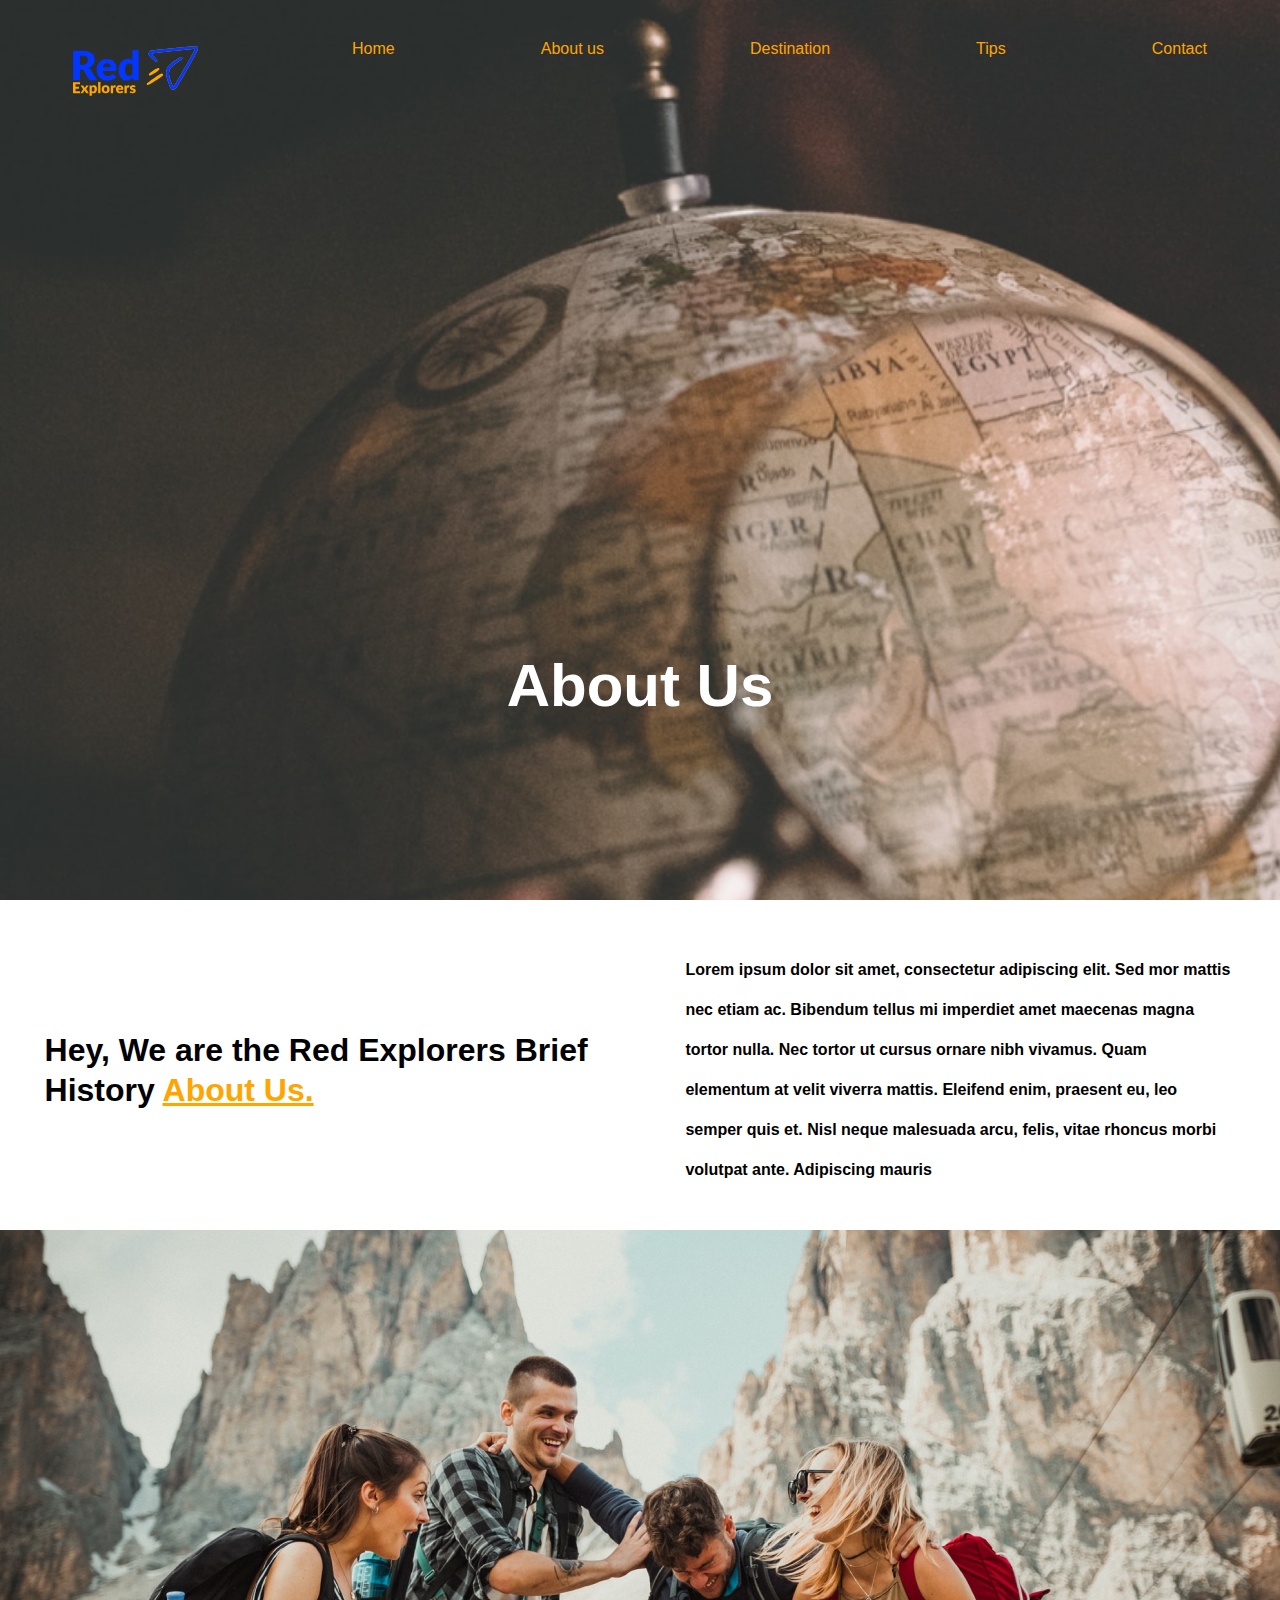
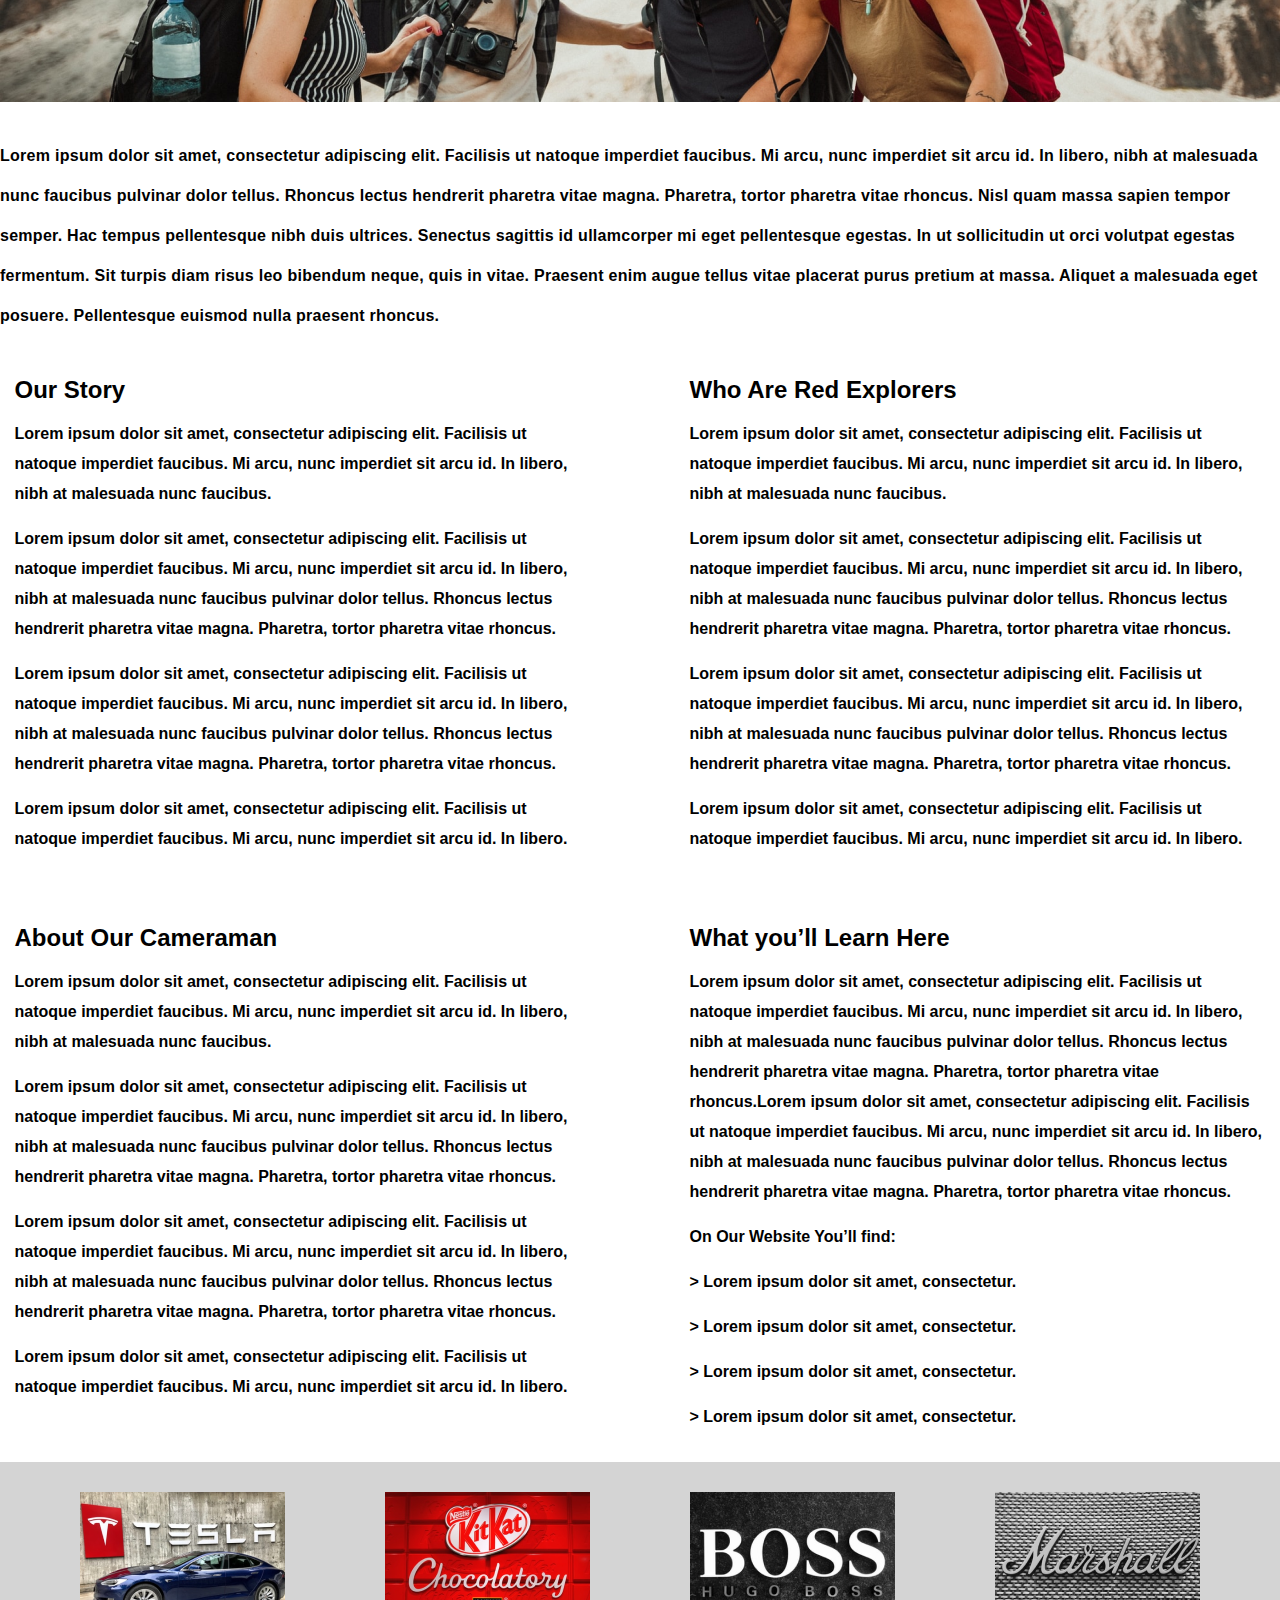
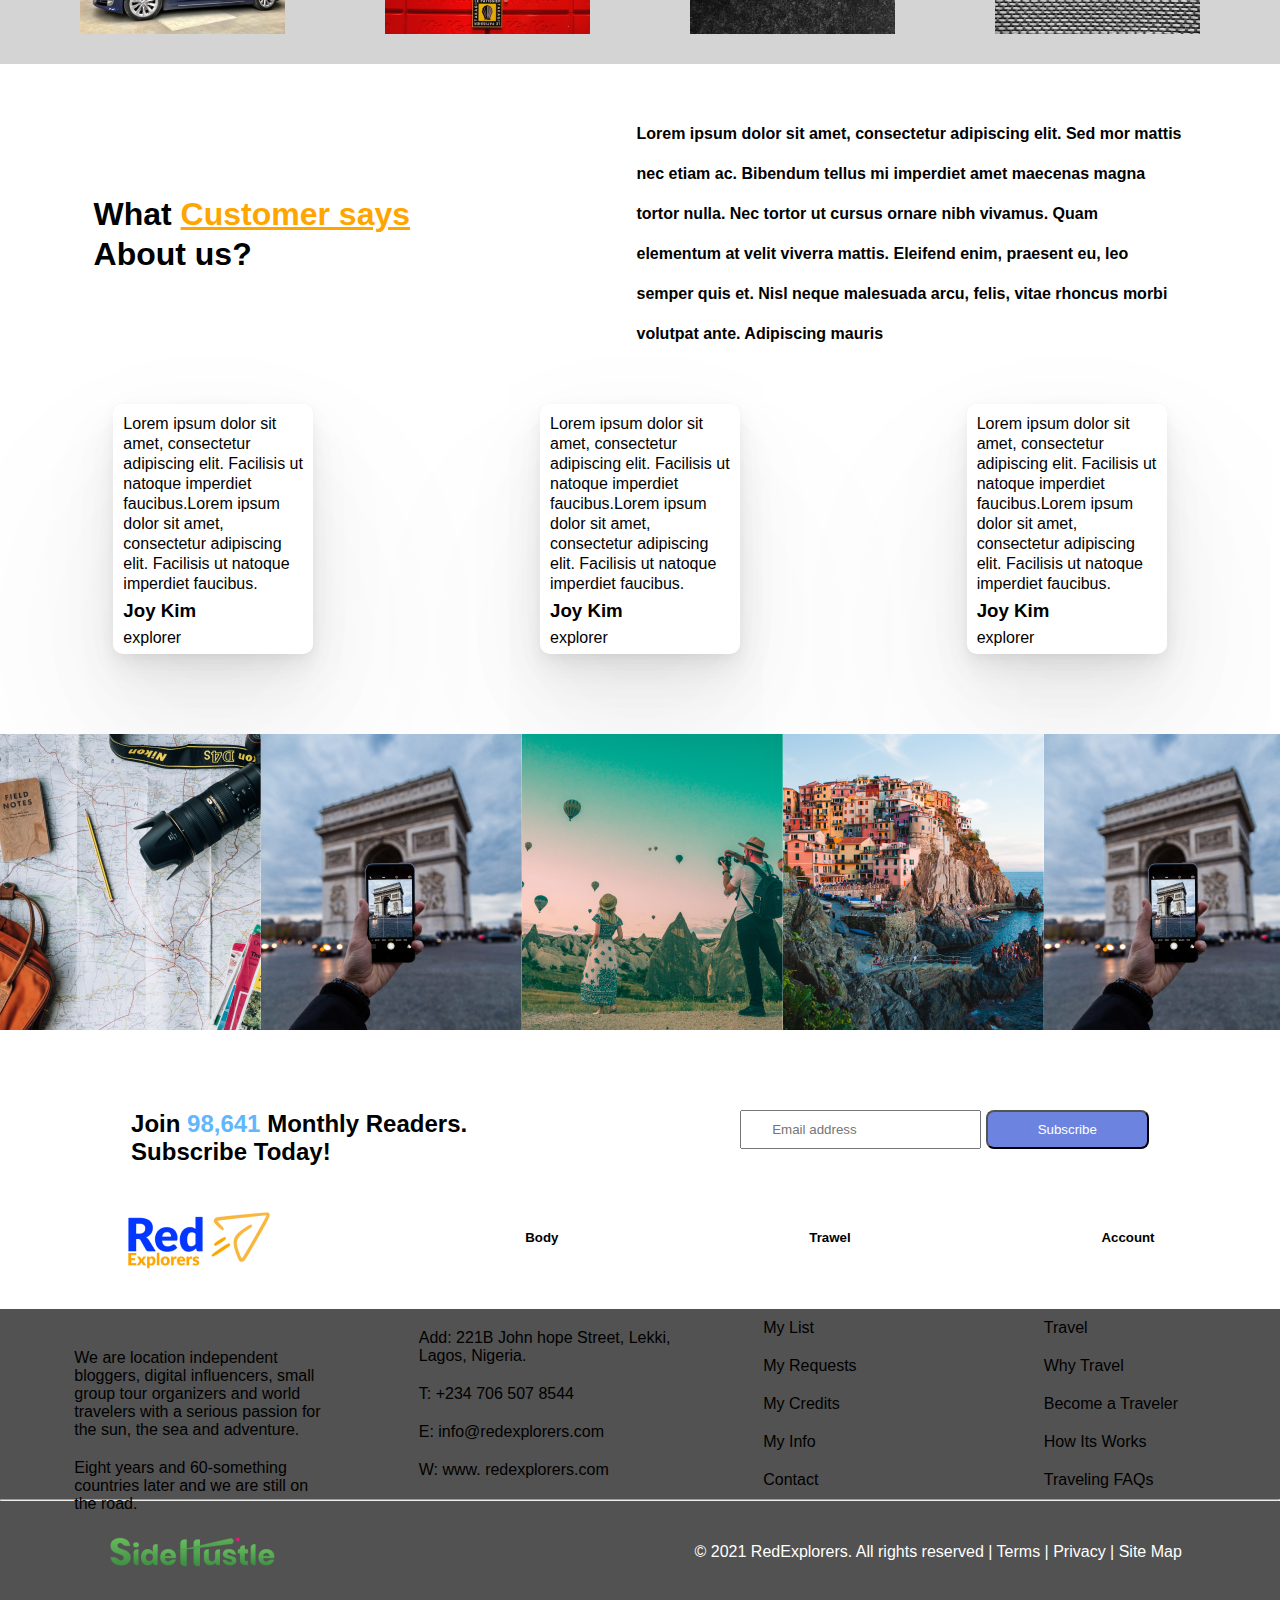
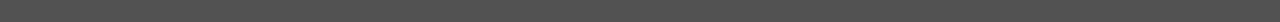
==== aboutus.html @ eb253404 "aboutus created" ====
<!DOCTYPE html>
<html lang="en">

<head>
    <meta charset="UTF-8">
    <meta name="viewport" content="width=device-width, initial-scale=1.0">
    <title>About us</title>
    <link rel="stylesheet" href="assets/Css/style.css">
    <link rel="stylesheet" href="assets/Css/aboutus.css">

    <link rel="stylesheet" href="https://cdnjs.cloudflare.com/ajax/libs/font-awesome/6.4.2/css/all.min.css"
        integrity="sha512-z3gLpd7yknf1YoNbCzqRKc4qyor8gaKU1qmn+CShxbuBusANI9QpRohGBreCFkKxLhei6S9CQXFEbbKuqLg0DA=="
        crossorigin="anonymous" referrerpolicy="no-referrer" />

</head>

<body>


    <div class="welcomepage">
        <div class="navigationbar">
            <img src="./assets/images/Logo (2).svg" alt="logo">
            <a href="./index.html">Home</a>
            <a href="#">About us</a>
            <a href="#">Destination</a>
            <a href="#">Tips</a>
            <a href="#">Contact</a>
        </div>
        <div class="section1">
            <h2>About Us </h2>
        </div>
    </div>
    <div class="containertext">
        <div class="abouttext">
            <h1>Hey, We are the Red Explorers
                Brief History <a style="color: orange;" href="./aboutus.html">About Us.</a> </h1>
            <p>Lorem ipsum dolor sit amet, consectetur adipiscing elit. Sed mor mattis nec etiam ac. Bibendum tellus mi
                imperdiet amet maecenas magna tortor nulla. Nec tortor ut cursus ornare nibh vivamus. Quam elementum at
                velit viverra mattis.

                Eleifend enim, praesent eu, leo semper quis et. Nisl neque malesuada arcu, felis, vitae rhoncus morbi
                volutpat ante. Adipiscing mauris </p>
        </div>
        <div class="imagevisitors">
            <img src="./assets/images/image 1.png" alt="visitors">
        </div>
        <div class="abouttravel">
            <p>Lorem ipsum dolor sit amet, consectetur adipiscing elit. Facilisis ut natoque imperdiet faucibus. Mi
                arcu, nunc imperdiet sit arcu id. In libero, nibh at malesuada nunc faucibus pulvinar dolor tellus.
                Rhoncus lectus hendrerit pharetra vitae magna. Pharetra, tortor pharetra vitae rhoncus. Nisl quam massa
                sapien tempor semper. Hac tempus pellentesque nibh duis ultrices. Senectus sagittis id ullamcorper mi
                eget pellentesque egestas. In ut sollicitudin ut orci volutpat egestas fermentum. Sit turpis diam risus
                leo bibendum neque, quis in vitae.
                Praesent enim augue tellus vitae placerat purus pretium at massa. Aliquet a malesuada eget posuere.
                Pellentesque euismod nulla praesent rhoncus.</p>
        </div>

        <div class="texts">
            <div class="text1">
                <h2>Our Story</h2>
                <p>Lorem ipsum dolor sit amet, consectetur adipiscing elit. Facilisis ut natoque imperdiet faucibus. Mi
                    arcu, nunc imperdiet sit arcu id. In libero, nibh at malesuada nunc faucibus. </p>
                <p>Lorem ipsum dolor sit amet, consectetur adipiscing elit. Facilisis ut natoque imperdiet faucibus. Mi
                    arcu, nunc imperdiet sit arcu id. In libero, nibh at malesuada nunc faucibus pulvinar dolor tellus.
                    Rhoncus lectus hendrerit pharetra vitae magna. Pharetra, tortor pharetra vitae rhoncus.</p>
                <p>Lorem ipsum dolor sit amet, consectetur adipiscing elit. Facilisis ut natoque imperdiet faucibus. Mi
                    arcu, nunc imperdiet sit arcu id. In libero, nibh at malesuada nunc faucibus pulvinar dolor tellus.
                    Rhoncus lectus hendrerit pharetra vitae magna. Pharetra, tortor pharetra vitae rhoncus.</p>
                <p>Lorem ipsum dolor sit amet, consectetur adipiscing elit. Facilisis ut natoque imperdiet faucibus. Mi
                    arcu, nunc imperdiet sit arcu id. In libero.</p>
            </div>
            <div class="text2">
                <h2>Who Are Red Explorers</h2>
                <p>Lorem ipsum dolor sit amet, consectetur adipiscing elit. Facilisis ut natoque imperdiet faucibus. Mi
                    arcu, nunc imperdiet sit arcu id. In libero, nibh at malesuada nunc faucibus. </p>
                <p>Lorem ipsum dolor sit amet, consectetur adipiscing elit. Facilisis ut natoque imperdiet faucibus. Mi
                    arcu, nunc imperdiet sit arcu id. In libero, nibh at malesuada nunc faucibus pulvinar dolor tellus.
                    Rhoncus lectus hendrerit pharetra vitae magna. Pharetra, tortor pharetra vitae rhoncus.</p>
                <p>Lorem ipsum dolor sit amet, consectetur adipiscing elit. Facilisis ut natoque imperdiet faucibus. Mi
                    arcu, nunc imperdiet sit arcu id. In libero, nibh at malesuada nunc faucibus pulvinar dolor tellus.
                    Rhoncus lectus hendrerit pharetra vitae magna. Pharetra, tortor pharetra vitae rhoncus.</p>
                <p>Lorem ipsum dolor sit amet, consectetur adipiscing elit. Facilisis ut natoque imperdiet faucibus. Mi
                    arcu, nunc imperdiet sit arcu id. In libero.</p>

            </div>
            <div class="text3">
                <h2>About Our Cameraman</h2>
                <p>Lorem ipsum dolor sit amet, consectetur adipiscing elit. Facilisis ut natoque imperdiet faucibus. Mi
                    arcu, nunc imperdiet sit arcu id. In libero, nibh at malesuada nunc faucibus. </p>
                <p>Lorem ipsum dolor sit amet, consectetur adipiscing elit. Facilisis ut natoque imperdiet faucibus. Mi
                    arcu, nunc imperdiet sit arcu id. In libero, nibh at malesuada nunc faucibus pulvinar dolor tellus.
                    Rhoncus lectus hendrerit pharetra vitae magna. Pharetra, tortor pharetra vitae rhoncus.</p>
                <p>Lorem ipsum dolor sit amet, consectetur adipiscing elit. Facilisis ut natoque imperdiet faucibus. Mi
                    arcu, nunc imperdiet sit arcu id. In libero, nibh at malesuada nunc faucibus pulvinar dolor tellus.
                    Rhoncus lectus hendrerit pharetra vitae magna. Pharetra, tortor pharetra vitae rhoncus.</p>
                <p>Lorem ipsum dolor sit amet, consectetur adipiscing elit. Facilisis ut natoque imperdiet faucibus. Mi
                    arcu, nunc imperdiet sit arcu id. In libero.</p>


            </div>
            <div class="text4">
                <h2>
                    What you’ll Learn Here
                </h2>

                <p>Lorem ipsum dolor sit amet, consectetur adipiscing elit. Facilisis ut natoque imperdiet faucibus. Mi
                    arcu, nunc imperdiet sit arcu id. In libero, nibh at malesuada nunc faucibus pulvinar dolor tellus.
                    Rhoncus lectus hendrerit pharetra vitae magna. Pharetra, tortor pharetra vitae rhoncus.Lorem ipsum
                    dolor sit amet, consectetur adipiscing elit. Facilisis ut natoque imperdiet faucibus. Mi arcu, nunc
                    imperdiet sit arcu id. In libero, nibh at malesuada nunc faucibus pulvinar dolor tellus. Rhoncus
                    lectus hendrerit pharetra vitae magna. Pharetra, tortor pharetra vitae rhoncus.</p>
                <p>On Our Website You’ll find:</p>
                <span>> Lorem ipsum dolor sit amet, consectetur.</span>
                <span>> Lorem ipsum dolor sit amet, consectetur.</span>
                <span>> Lorem ipsum dolor sit amet, consectetur.</span>
                <span>> Lorem ipsum dolor sit amet, consectetur.</span>

            </div>

        </div>

        <div class="imagesofaboutpage">
            <img src="./assets/images/Rectangle 364.png" alt="">
            <img src="./assets/images/Rectangle 365.png" alt="">
            <img src="./assets/images/Rectangle 366.png" alt="">
            <img src="./assets/images/Rectangle 367.png" alt="">
        </div>
        <div class="abouttext">
            <h1 style="width: 20ch;">What <a style="color: orange;" href="#">Customer says </a>
                About us? </h1>
            <p>Lorem ipsum dolor sit amet, consectetur adipiscing elit. Sed mor mattis nec etiam ac. Bibendum tellus mi
                imperdiet amet maecenas magna tortor nulla. Nec tortor ut cursus ornare nibh vivamus. Quam elementum at
                velit viverra mattis.

                Eleifend enim, praesent eu, leo semper quis et. Nisl neque malesuada arcu, felis, vitae rhoncus morbi
                volutpat ante. Adipiscing mauris </p>
        </div>
        <div class="textcards">
            <div class="textcard1">
                <p>Lorem ipsum dolor sit amet, consectetur adipiscing elit. Facilisis ut natoque imperdiet
                    faucibus.Lorem ipsum dolor sit amet, consectetur adipiscing elit. Facilisis ut natoque imperdiet
                    faucibus.</p>
                <h3>Joy Kim </h3>
                <span>explorer</span>
            </div>
            <div class="textcard1">
                <p>Lorem ipsum dolor sit amet, consectetur adipiscing elit. Facilisis ut natoque imperdiet
                    faucibus.Lorem ipsum dolor sit amet, consectetur adipiscing elit. Facilisis ut natoque imperdiet
                    faucibus.</p>
                <h3>Joy Kim </h3>
                <span>explorer</span>
            </div>
            <div class="textcard1">
                <p>Lorem ipsum dolor sit amet, consectetur adipiscing elit. Facilisis ut natoque imperdiet
                    faucibus.Lorem ipsum dolor sit amet, consectetur adipiscing elit. Facilisis ut natoque imperdiet
                    faucibus.</p>
                <h3>Joy Kim </h3>
                <span>explorer</span>
            </div>

        </div>
    </div>
    <div class="images">
        <img src="./assets/images/qyAka7W5uMY.png" alt="">
        <img src="./assets/images/O0zLR_lVt8I.png" alt="">
        <img src="./assets/images/miKmVyq3qhE.png" alt="">
        <img src="./assets/images/rknrvCrfS1k.png" alt="">
        <img src="./assets/images/O0zLR_lVt8I.png" alt="">
        <img src="./assets/images/qyAka7W5uMY.png" alt="">
    </div>
    <div class="footer1">
        <h2 style="width: 26ch;">
            Join <span>98,641 </span>Monthly Readers. Subscribe Today!
        </h2>
        <div class="emailsubscribe">
            <input type="text" placeholder="Email address" style="padding: 10px 30px; ">
            <button>Subscribe</button>
        </div>
    </div>
    <div class="footerhead">
        <img src="./assets/images/Group 12 1.png" alt="logo">
        <h5>Body</h5>
        <h5>Trawel</h5>
        <h5>Account</h5>
    </div>
    <div class="end">

        <div class="footerends">
            <div class="footerend1">
                <p>We are location independent bloggers, digital influencers, small group tour organizers and world
                    travelers
                    with a serious passion for the sun, the sea and adventure.
                </p>
                <p> Eight years and 60-something countries later and we are still on the road.</p>
            </div>
            <div class="footerend2">
                <p>Add: 221B John hope
                    Street, Lekki, Lagos,
                    Nigeria.</p>
                <a href="#">T: +234 706 507 8544</a>
                <a href="#">E: info@redexplorers.com</a>
                <a href="#">W: www. redexplorers.com</a>
            </div>
            <div class="footerend3">
                <a href="#"> My List</a>
                <a href="#"> My Requests</a>
                <a href="#">My Credits </a>
                <a href="#"> My Info</a>
                <a href="#">Contact </a>
            </div>
            <div class="footerend4">
                <a href="#">Travel</a>
                <a href="#">Why Travel</a>
                <a href="#">Become a Traveler</a>
                <a href="#">How Its Works</a>
                <a href="#">Traveling FAQs</a>
            </div>
        </div>
        <hr>

        <div class="footerbottom">
            <img src="./assets/images/image 2.png" alt="logo">
            <div class="socialmedias">
                <i class="fa-brands fa-facebook-f"></i>
                <i class="fa-brands fa-twitter"></i>
                <i class="fa-brands fa-google-plus-g"></i>
                <i class="fa-brands fa-linkedin"></i>
            </div>

            <p style="color: white;">© 2021 RedExplorers. All rights reserved | Terms | Privacy | Site Map</p>
        </div>

    </div>


</body>

</html>
---- assets/Css/style.css ----
* {
  margin: 0px;
  padding: 0px;
  box-sizing: border-box;
  font-family: sans-serif;
}

.welcomepage {
  display: flex;
  flex-direction: column;
  justify-content: space-between;

  height: 100vh;
  background-image: url("../images/Rectangle\ 1.png");
  background-repeat: no-repeat;
  background-size: cover;
  position: relative;

}

.navigationbar {
  display: flex;
  justify-content: space-around;
  margin-top: 40px;
}

.navigationbar a {
  text-decoration: none;
  color: #FFA500;
}

.section1 {
  display: flex;
  flex-direction: column;
  gap: 30px;
  justify-content: center;
  align-items: center;

}

.section1 a {
  color: white;
  background-color: #0336FF;
  padding: 15px;
  text-decoration: none;
  border-radius: 7px;
}

.section1 p,
.section1 h3,
.section1 h1 {
  color: white
}

.section1 h1 {
  width: 22ch;
  text-align: center;
  font-size: 64px;
}

.section1 span {
  color: #FFA500;
}

.section1 h3,
.section1 span,
.section1 p {
  font-size: 30px;
}

.location {
  position: absolute;
  bottom: 30px;
  right: 80px;
}

.card1 {
  width: 280px;
  height: 430px;

}

.card1 img {
  width: 200px;
  height: 160px;
}

.card1 a {
  color: white;
  background-color: #0336FF;
  padding: 15px;
  text-decoration: none;
  border-radius: 7px;
}

.card1 {
  display: flex;
  flex-direction: column;
  gap: 10px;
  align-items: center;
  margin-top: 10px;
}

.card2 {
  width: 280px;
  height: 430px;
}

.paragraphs {
  margin-top: 20px;
  display: flex;
  flex-direction: column;
  gap: 35px;
}

.numbers {
  margin-top: 20px;
  display: flex;
  flex-direction: column;
  gap: 35px;
}

.numbersandparagraphs {
  display: flex;
  justify-content: space-around;
}

.card3 {
  text-align: center;
  width: 280px;
  height: 60px;
  border: 1px solid;
  display: flex;
  align-items: center;
  justify-content: center;
}

.card4 p {
  margin-top: 30px;
  color: white;
}

.card4 h3 {
  font-weight: bold;
  color: white;
  width: 23ch;
}

.card4 {
  width: 280px;
  height: 250px;
  display: flex;
  flex-direction: column;
  gap: 40px;
  background-image: url("../images/image\ 6.png");
  background-size: cover;
}

.card5 {
  width: 280px;
  height: 60px;
  border: 1px solid;
  display: flex;
  align-items: center;
  justify-content: center;
}

.card4 i {
  background-color: white;
  padding: 6px;
}

/* .icon{
  display: flex;
  margin-left: 10px;
  gap: 30px;
} */
.icon {
  position: absolute;
  bottom: 10px;
  left: 10px;
}

.card4 {
  position: relative;
}

.findinglove {
  display: flex;
  flex-direction: column;
  gap: 10px;
}

.card6 {
  display: flex;
  justify-content: space-around;

}

.card6 img {
  height: 60px;
  margin-right: 5px;
}

.card7 a {
  color: white;
  text-decoration: none;
}

.card7 button {
  background-color: #0336FF;
  padding: 15px;
  border-radius: 7px;
}

.card7,
.card8,
.card9 {
  width: 280px;
  height: 300px;
  display: flex;
  flex-direction: column;
  gap: 28px;
  justify-content: center;
  align-items: center;
}

.card7 p {
  text-align: center;
  color: rgb (170, 171, 172);
}

.card8 p {
  color: #0336FF;
  font-weight: bold;
}

.first {
  display: flex;
  flex-direction: row;
  gap: 5px;
}

.card8 img {
  height: 60px;
  margin-right: 5px;
}


.facebook a,
.twitter a,
.youtube a,
.insta a {
  background-color: #0336FF;
  padding: 12px 24px;
  border-radius: 5px;
  display: flex;
  gap: 7px;
  text-decoration: none;
}

.facebook a,
.twitter a,
.youtube a,
.insta a {
  color: white;
}

.card9 .twitter a {
  background-color: #60B7FE;
}

.card9 p {
  width: 6ch;
  font-size: 10px;
}

.card9 .youtube a {
  background-color: #FE2C3C;
}

.card9 .insta a {
  background-color: #E14D93;
}

.card9 {
  background-color: bisque;
  height: 200px;
}

.socialmedia {
  display: flex;
  flex-wrap: wrap;
  justify-content: space-around;
  gap: 10px;
}

.leftside {
  display: flex;
  flex-direction: column;
  gap: 20px;
}

.card10 img {
  width: 100%;
  height: 70%;
  object-fit: cover;
  border-radius: 7px;
}

.loca,
.comment {
  display: flex;
  gap: 7px;
  padding-left: 20px;
}

.endcard10 {
  display: flex;
}

.card10 {
  display: flex;
  flex-direction: column;
  gap: 30px;
  margin-top: 20px;
}

.card10 p,
.card10 h4,
.card10 i {
  padding-left: 20px;
}

.card11 {
  width: 350px;
  display: flex;
  gap: 40px;
  flex-direction: column;

}

.card11 img {
  width: 350px;
  height: 260px;
  object-fit: cover;
}

.card11 p {
  font-size: 14px;
  margin-bottom: 40px;
  padding-left: 10px;
}

.cards11 {
  display: flex;
  gap: 20px;
}

.card12 {
  background-image: url("../images/image\ 18.png");
  object-fit: cover;
  background-repeat: no-repeat;
  object-fit: cover;
  width: 650px;
  height: 400px;
}

.card12 h1 {
  width: 32ch;
}

.card12 h1 span {
  color: #FFA500;
}

.rightside {
  display: flex;
  flex-direction: column;
  gap: 30px;
  width: 60%;
}

.section2 {
  display: flex;
  justify-content: space-around;
  background-color: rgb(207, 196, 196);
}

.card1,
.card2,
.card3,
.card4,
.card5,
.card6,
.card7,
.card8,
.card9,
.card10,
.card11,
.card12 {
  background-color: white;
  border-radius: 8px;
}

.images {
  margin-top: 30px;
  display: flex;
}

.footer1 {
  margin-top: 40px;
  display: flex;
  justify-content: space-around;
}

.footer1 button {
  color: white;
  background-color: #6c84e0;
  padding: 10px 50px;
  border-radius: 8px;
}

.footer1 span {
  color: #60B7FE;
}

.footer1 button:hover {
  background-color: blue;
}

.footerhead{
margin-top: 40px;
  display: flex;
  justify-content: space-around;
  align-items: center;
}
.footerhead h5{
  font-weight:900
}
.footerend1{
  display: flex;
  flex-direction: column;
  gap: 20px;
  height: 150px;
  width: 20%;
  margin-left: 30px;
  margin-top: 40px;
}
.footerend2{
  display: flex;
  flex-direction: column;
  gap: 20px;
  height: 150px;
  width: 20%;

}
.footerend3,.footerend4{
  display: flex;
  flex-direction: column;
  gap: 20px;
  height: 170px;
  width: 15%;
 
}
.footerend2 a,.footerend3 a,.footerend4 a{
  text-decoration: none;
  color: black;
}

.footerends{
  display: flex;
  justify-content: space-around;
  align-items: center;
  margin-top: 40px;
}
.end{
  background: rgba(0, 0, 0, 0.68);
}
.socialmedias{
  display: flex;
  gap: 5px;
}
.socialmedias i{
  color: white;
}

.footerbottom{
  display: flex;
  justify-content: space-around;
  margin-top: 30px;
  align-items: center;
  padding-bottom: 50px;
}
---- assets/Css/aboutus.css ----
.welcomepage{
    background-image: url("../images/Rectangle\ 388.png");
    background-size: cover;
}
.section1 h2{
    font-size: 60px;
    color: white;
    margin-bottom: 180px;
}
.abouttext{
    display: flex;
    line-height: 40px;
    justify-content: space-around;
    padding-top: 50px;
    align-items: center;
}
.abouttext p{
    width: 550px;
    font-weight: 700;
}
.abouttext h1{
    width: 31ch;
}
.containertext{
    max-width: 1300px;
    margin: 0 auto;
    width: 100%;
}
.abouttravel p{
font-weight: 700;
line-height: 40px; /* 222.222% */
letter-spacing: 0.27px;
}
.imagevisitors{
    margin-top: 40px;
}
.abouttravel{
    margin-top: 30px;
}
.texts p, .text4 span{
    font-weight: 550;
line-height: 30px; 
}
.text1,.text2,.text3,.text4 {
    width: 45%;
    display: flex;
    flex-direction: column;
    gap: 15px;
}

.texts{
    display: flex;justify-content: space-around;
    flex-wrap: wrap;
    gap: 70px;
    margin-top: 40px;
}
.imagesofaboutpage{
    display: flex;
    justify-content: space-around;
    background-color: #d4d4d4;
    padding: 30px;
    margin-top: 30px;
}
.textcard1{
    width: 200px;
    height: 250px;
    box-shadow: 0px 2.76726px 6.22633px 0px rgba(0, 0, 0, 0.02), 0px 6.6501px 14.96273px 0px rgba(0, 0, 0, 0.03), 0px 12.52155px 28.17349px 0px rgba(0, 0, 0, 0.04), 0px 22.33631px 50.25669px 0px rgba(0, 0, 0, 0.04), 0px 41.77761px 93.99962px 0px rgba(0, 0, 0, 0.05), 0px 100px 225px 0px rgba(0, 0, 0, 0.07);
padding: 10px;
line-height: 20px; 
display: flex;
flex-direction: column;
gap: 7px;
border-radius: 10px;
}
.textcards{
    display: flex;
    justify-content: space-around;
    margin: 50px 0px;
}
.images{
    margin: 80px 0px;
}
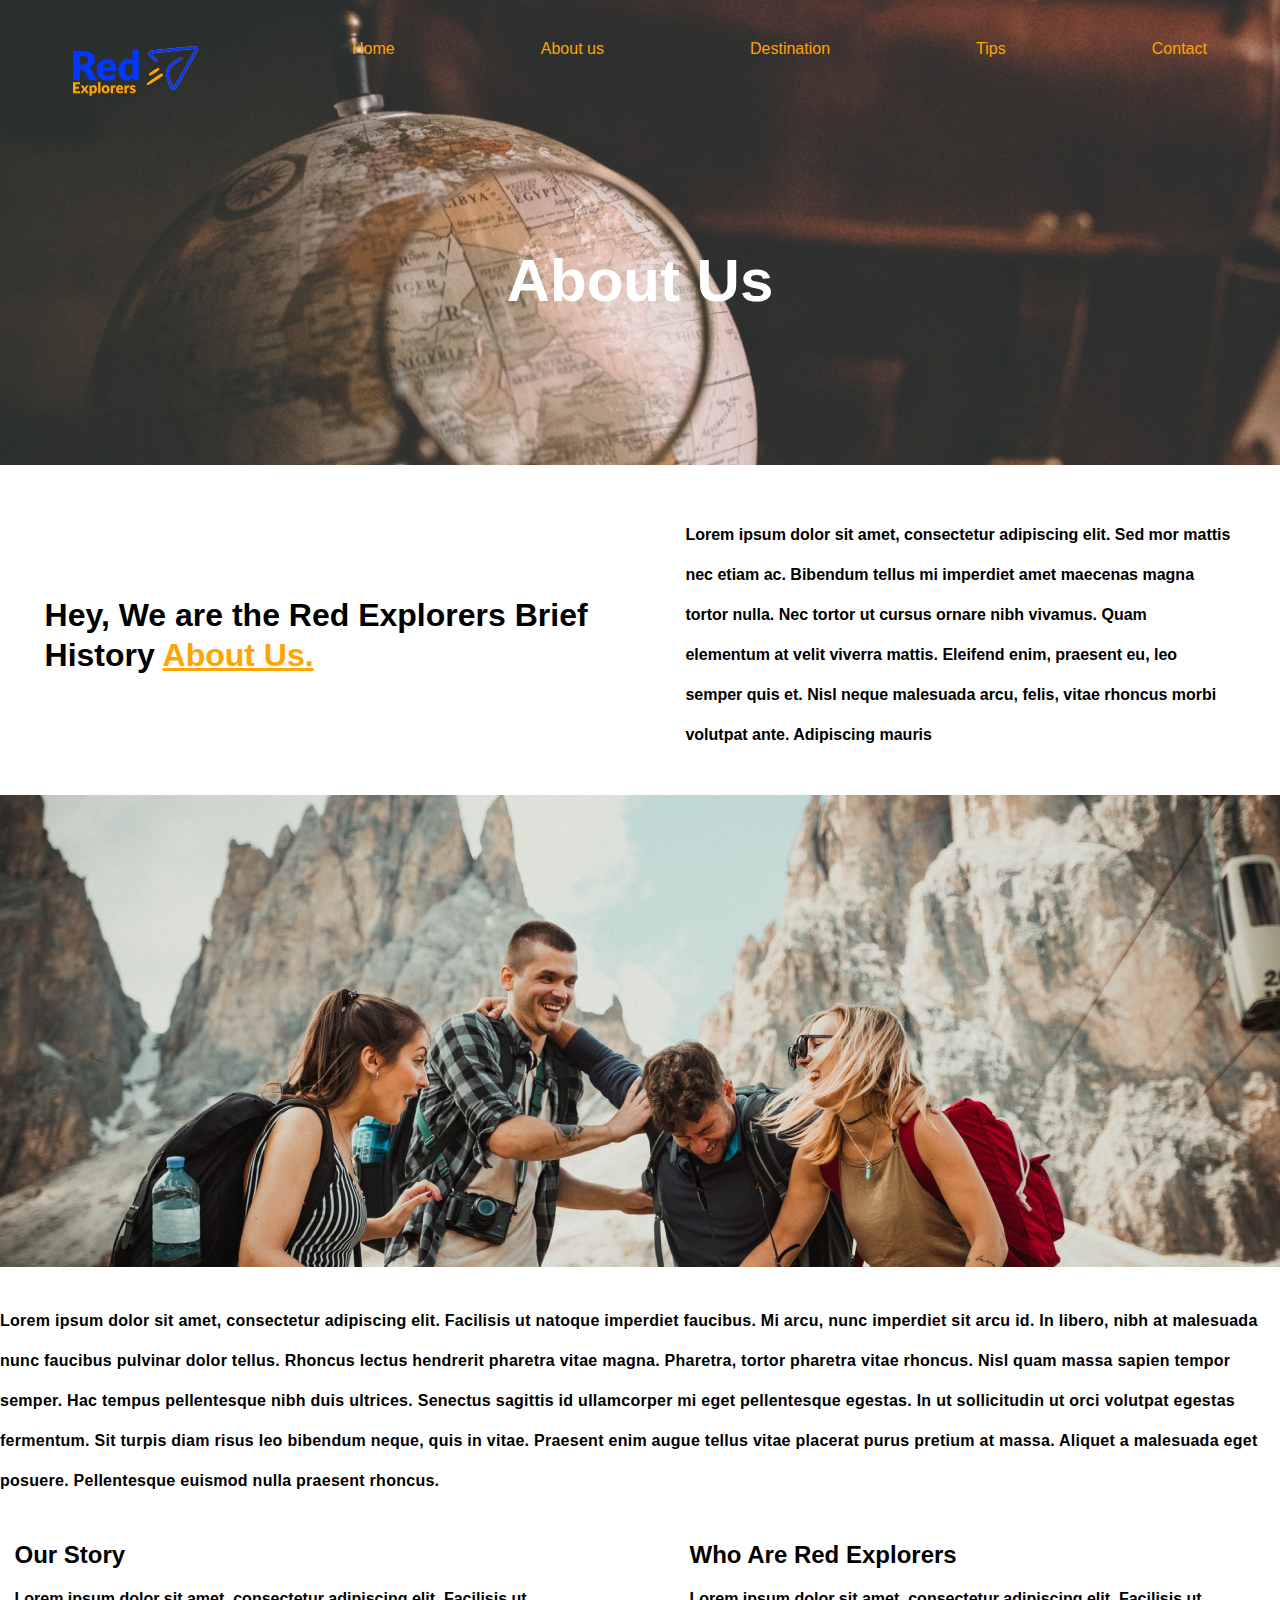
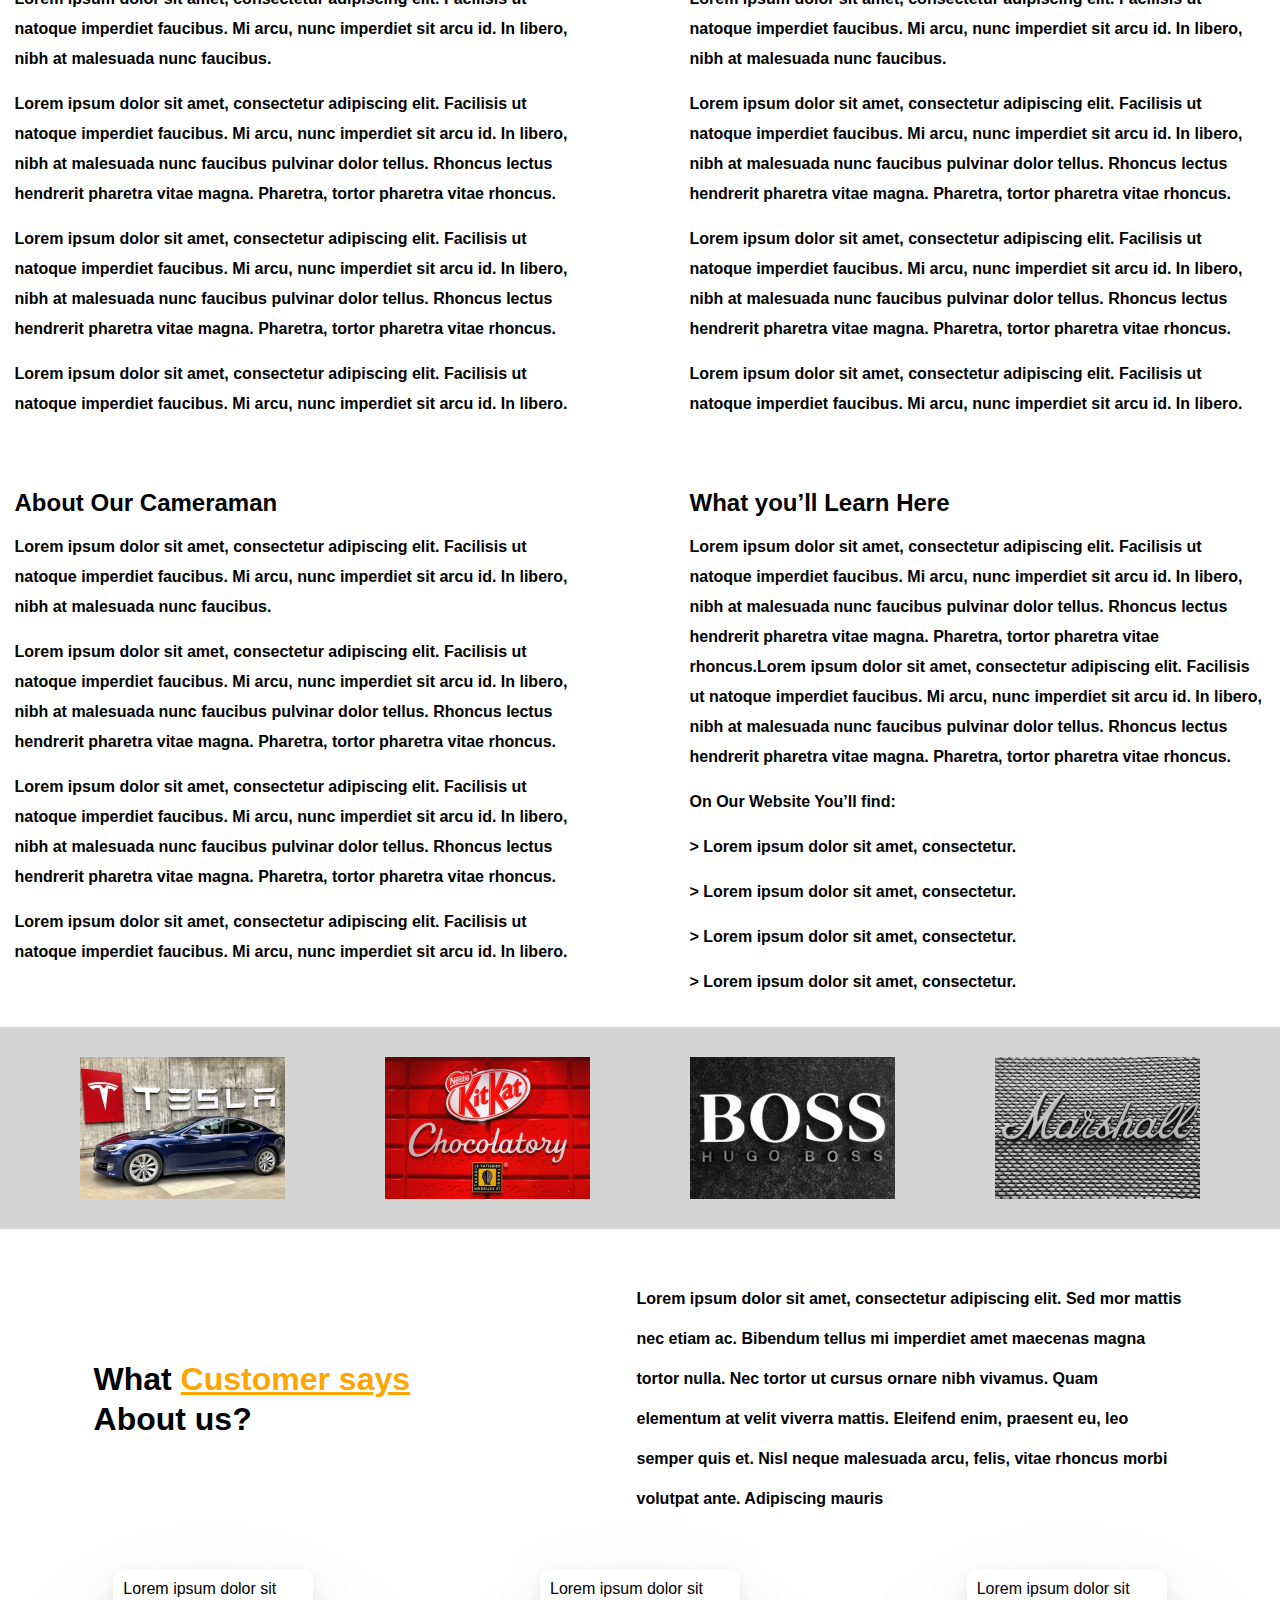
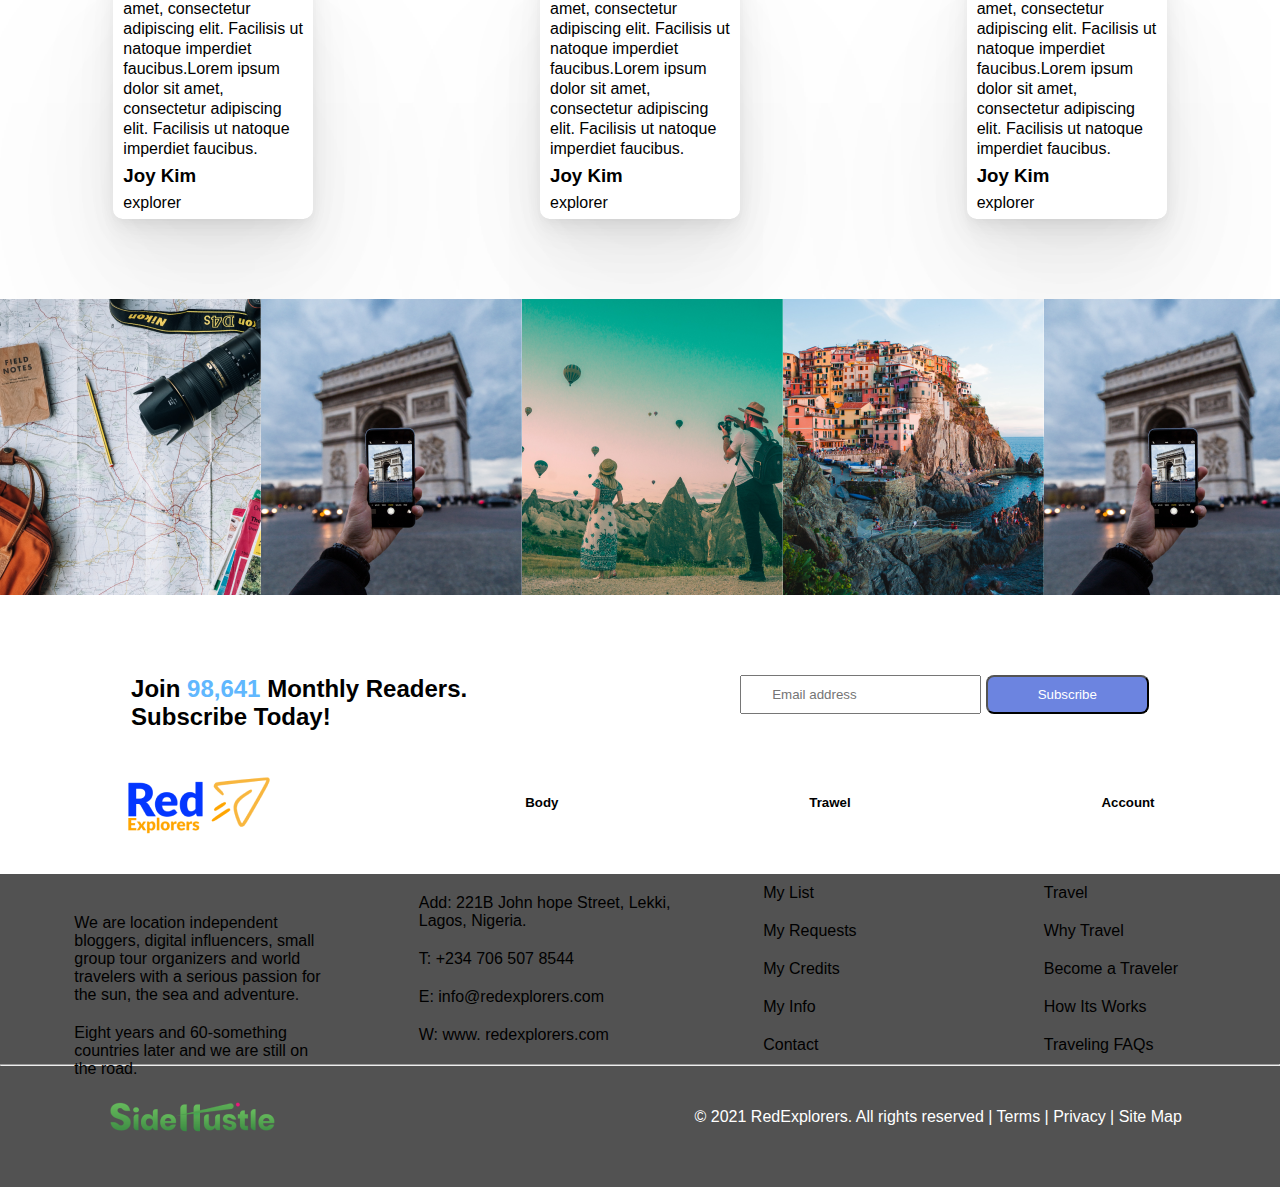
==== commit f8f4764c: "destination created" ====
--- a/aboutus.html
+++ b/aboutus.html
@@ -21,8 +21,8 @@
         <div class="navigationbar">
             <img src="./assets/images/Logo (2).svg" alt="logo">
             <a href="./index.html">Home</a>
-            <a href="#">About us</a>
-            <a href="#">Destination</a>
+            <a href="./aboutus.html">About us</a>
+            <a href="./destination.html">Destination</a>
             <a href="#">Tips</a>
             <a href="#">Contact</a>
         </div>
--- a/assets/Css/style.css
+++ b/assets/Css/style.css
@@ -10,7 +10,7 @@
   flex-direction: column;
   justify-content: space-between;
 
-  height: 100vh;
+  /* height: 100vh; */
   background-image: url("../images/Rectangle\ 1.png");
   background-repeat: no-repeat;
   background-size: cover;
--- a/assets/Css/aboutus.css
+++ b/assets/Css/aboutus.css
@@ -2,10 +2,12 @@
     background-image: url("../images/Rectangle\ 388.png");
     background-size: cover;
 }
+.section1{
+    padding: 150px 0;
+}
 .section1 h2{
     font-size: 60px;
     color: white;
-    margin-bottom: 180px;
 }
 .abouttext{
     display: flex;
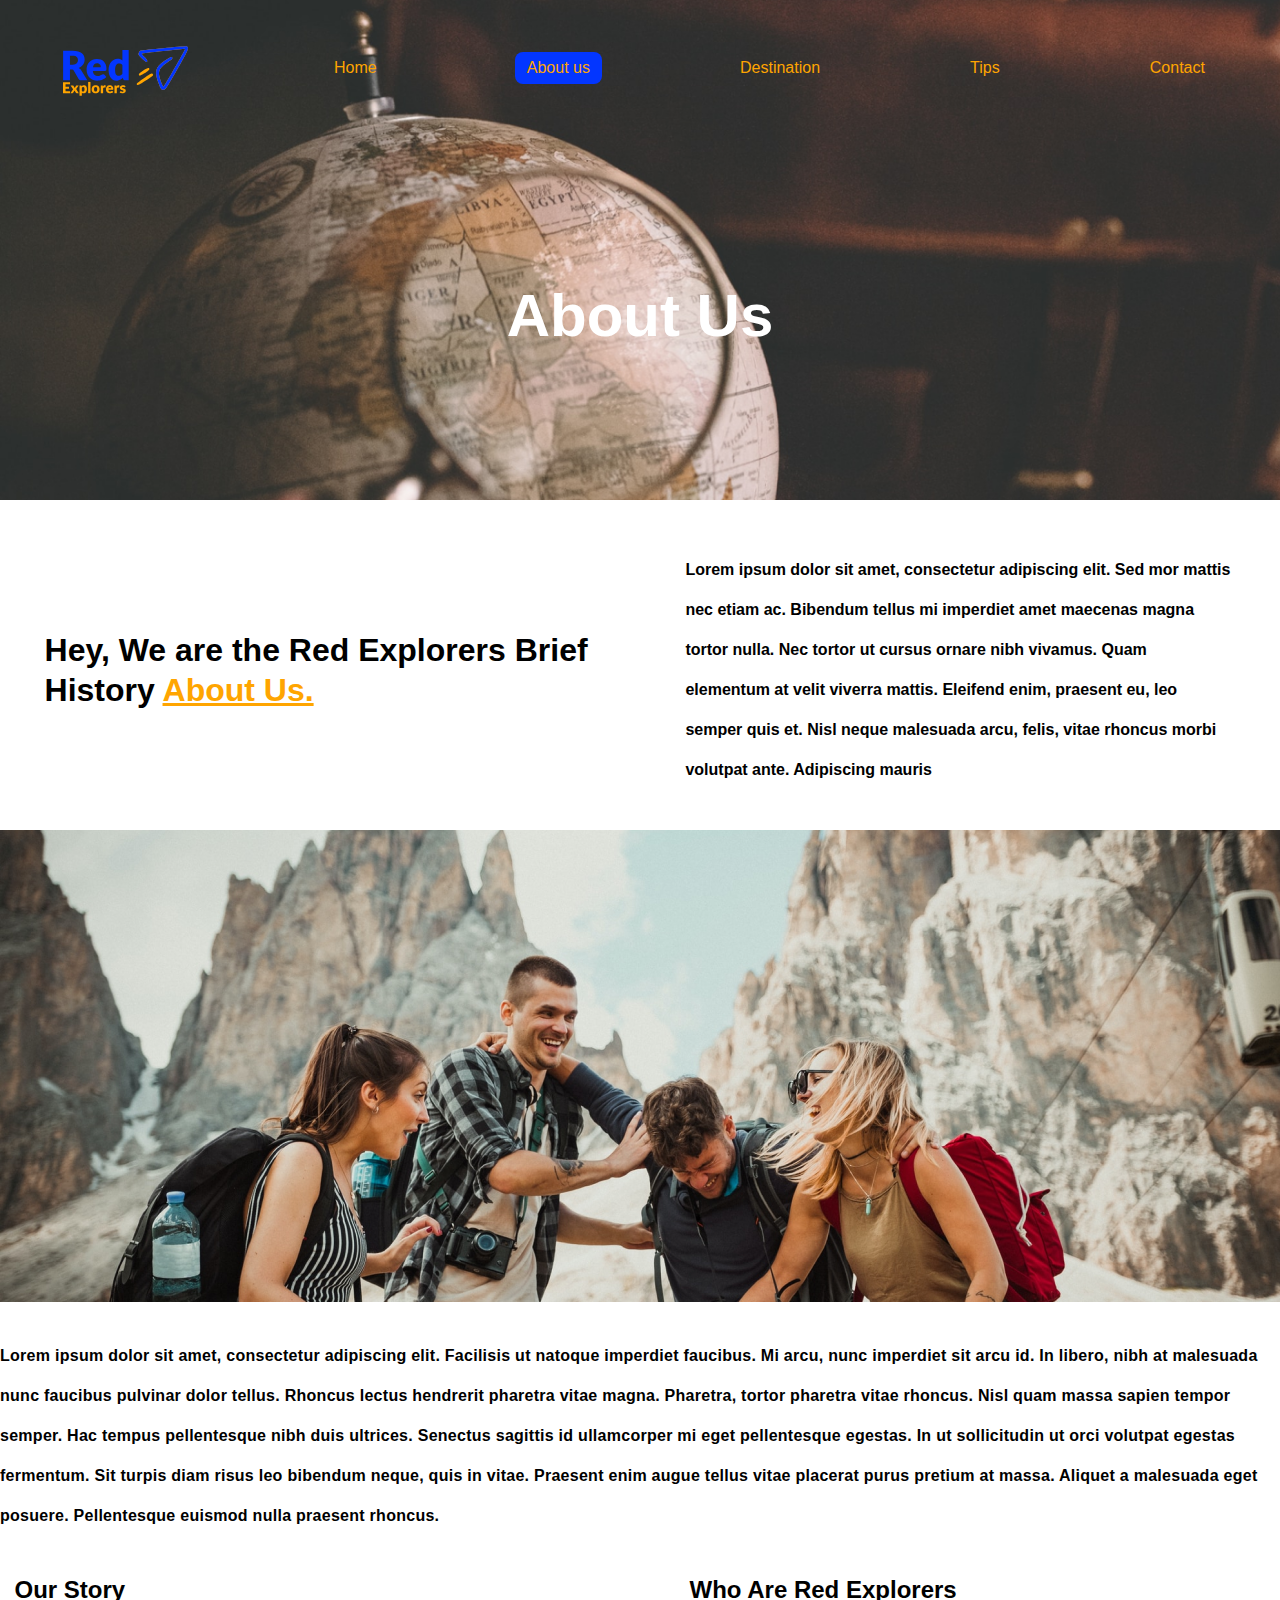
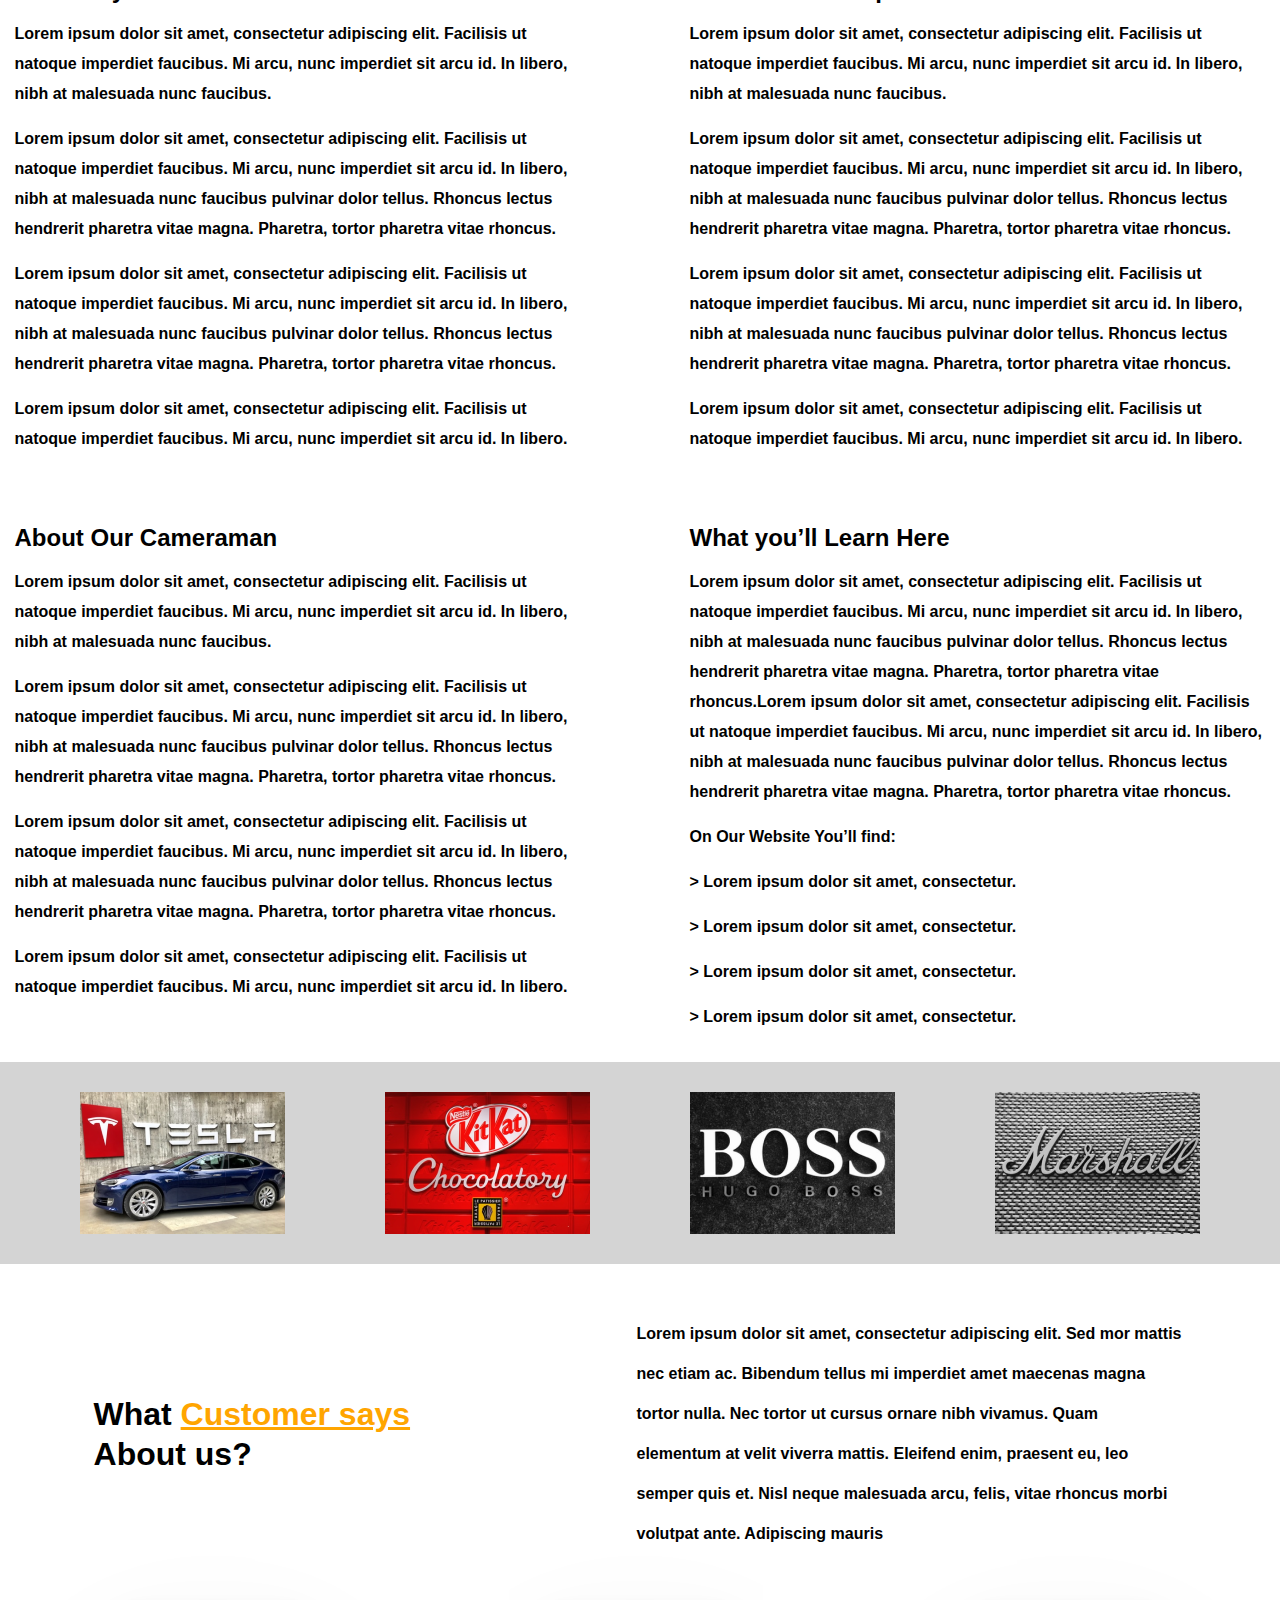
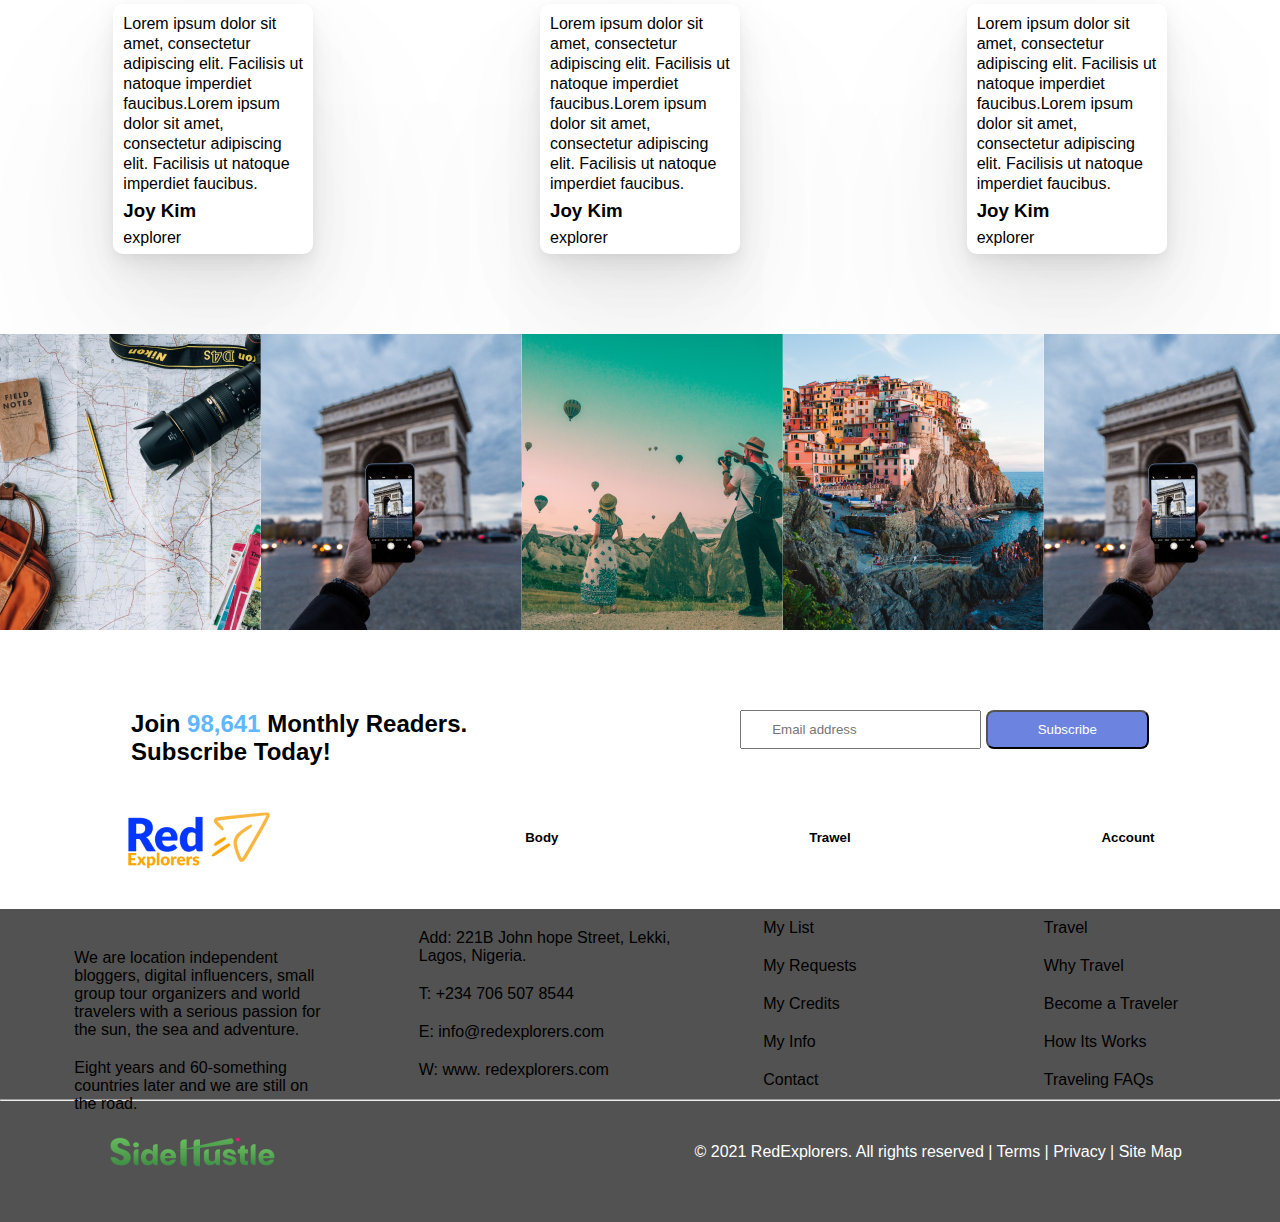
==== commit 1a406694: "created final project" ====
--- a/aboutus.html
+++ b/aboutus.html
@@ -21,10 +21,10 @@
         <div class="navigationbar">
             <img src="./assets/images/Logo (2).svg" alt="logo">
             <a href="./index.html">Home</a>
-            <a href="./aboutus.html">About us</a>
+            <a class="selected" href="./aboutus.html">About us</a>
             <a href="./destination.html">Destination</a>
-            <a href="#">Tips</a>
-            <a href="#">Contact</a>
+            <a href="./tips.html">Tips</a>
+            <a href="./contact.html">Contact</a>
         </div>
         <div class="section1">
             <h2>About Us </h2>
--- a/assets/Css/style.css
+++ b/assets/Css/style.css
@@ -21,17 +21,30 @@
 .navigationbar {
   display: flex;
   justify-content: space-around;
+  align-items: center;
   margin-top: 40px;
 }
 
 .navigationbar a {
   text-decoration: none;
   color: #FFA500;
+  padding: 7px 12px;
+  border-radius: 8px;
+  transition: all 0.2s ease-in-out;
+}
+
+.navigationbar a.selected {
+  background-color: #0336FF;
+}
+
+.navigationbar a:hover {
+  background-color: #0336FF;
 }
 
 .section1 {
   display: flex;
   flex-direction: column;
+  margin-top: 35px;
   gap: 30px;
   justify-content: center;
   align-items: center;
@@ -429,16 +442,18 @@
   background-color: blue;
 }
 
-.footerhead{
-margin-top: 40px;
-  display: flex;
-  justify-content: space-around;
-  align-items: center;
-}
-.footerhead h5{
-  font-weight:900
-}
-.footerend1{
+.footerhead {
+  margin-top: 40px;
+  display: flex;
+  justify-content: space-around;
+  align-items: center;
+}
+
+.footerhead h5 {
+  font-weight: 900
+}
+
+.footerend1 {
   display: flex;
   flex-direction: column;
   gap: 20px;
@@ -447,7 +462,8 @@
   margin-left: 30px;
   margin-top: 40px;
 }
-.footerend2{
+
+.footerend2 {
   display: flex;
   flex-direction: column;
   gap: 20px;
@@ -455,40 +471,48 @@
   width: 20%;
 
 }
-.footerend3,.footerend4{
+
+.footerend3,
+.footerend4 {
   display: flex;
   flex-direction: column;
   gap: 20px;
   height: 170px;
   width: 15%;
- 
-}
-.footerend2 a,.footerend3 a,.footerend4 a{
+
+}
+
+.footerend2 a,
+.footerend3 a,
+.footerend4 a {
   text-decoration: none;
   color: black;
 }
 
-.footerends{
+.footerends {
   display: flex;
   justify-content: space-around;
   align-items: center;
   margin-top: 40px;
 }
-.end{
+
+.end {
   background: rgba(0, 0, 0, 0.68);
 }
-.socialmedias{
+
+.socialmedias {
   display: flex;
   gap: 5px;
 }
-.socialmedias i{
-  color: white;
-}
-
-.footerbottom{
+
+.socialmedias i {
+  color: white;
+}
+
+.footerbottom {
   display: flex;
   justify-content: space-around;
   margin-top: 30px;
   align-items: center;
   padding-bottom: 50px;
-}
+}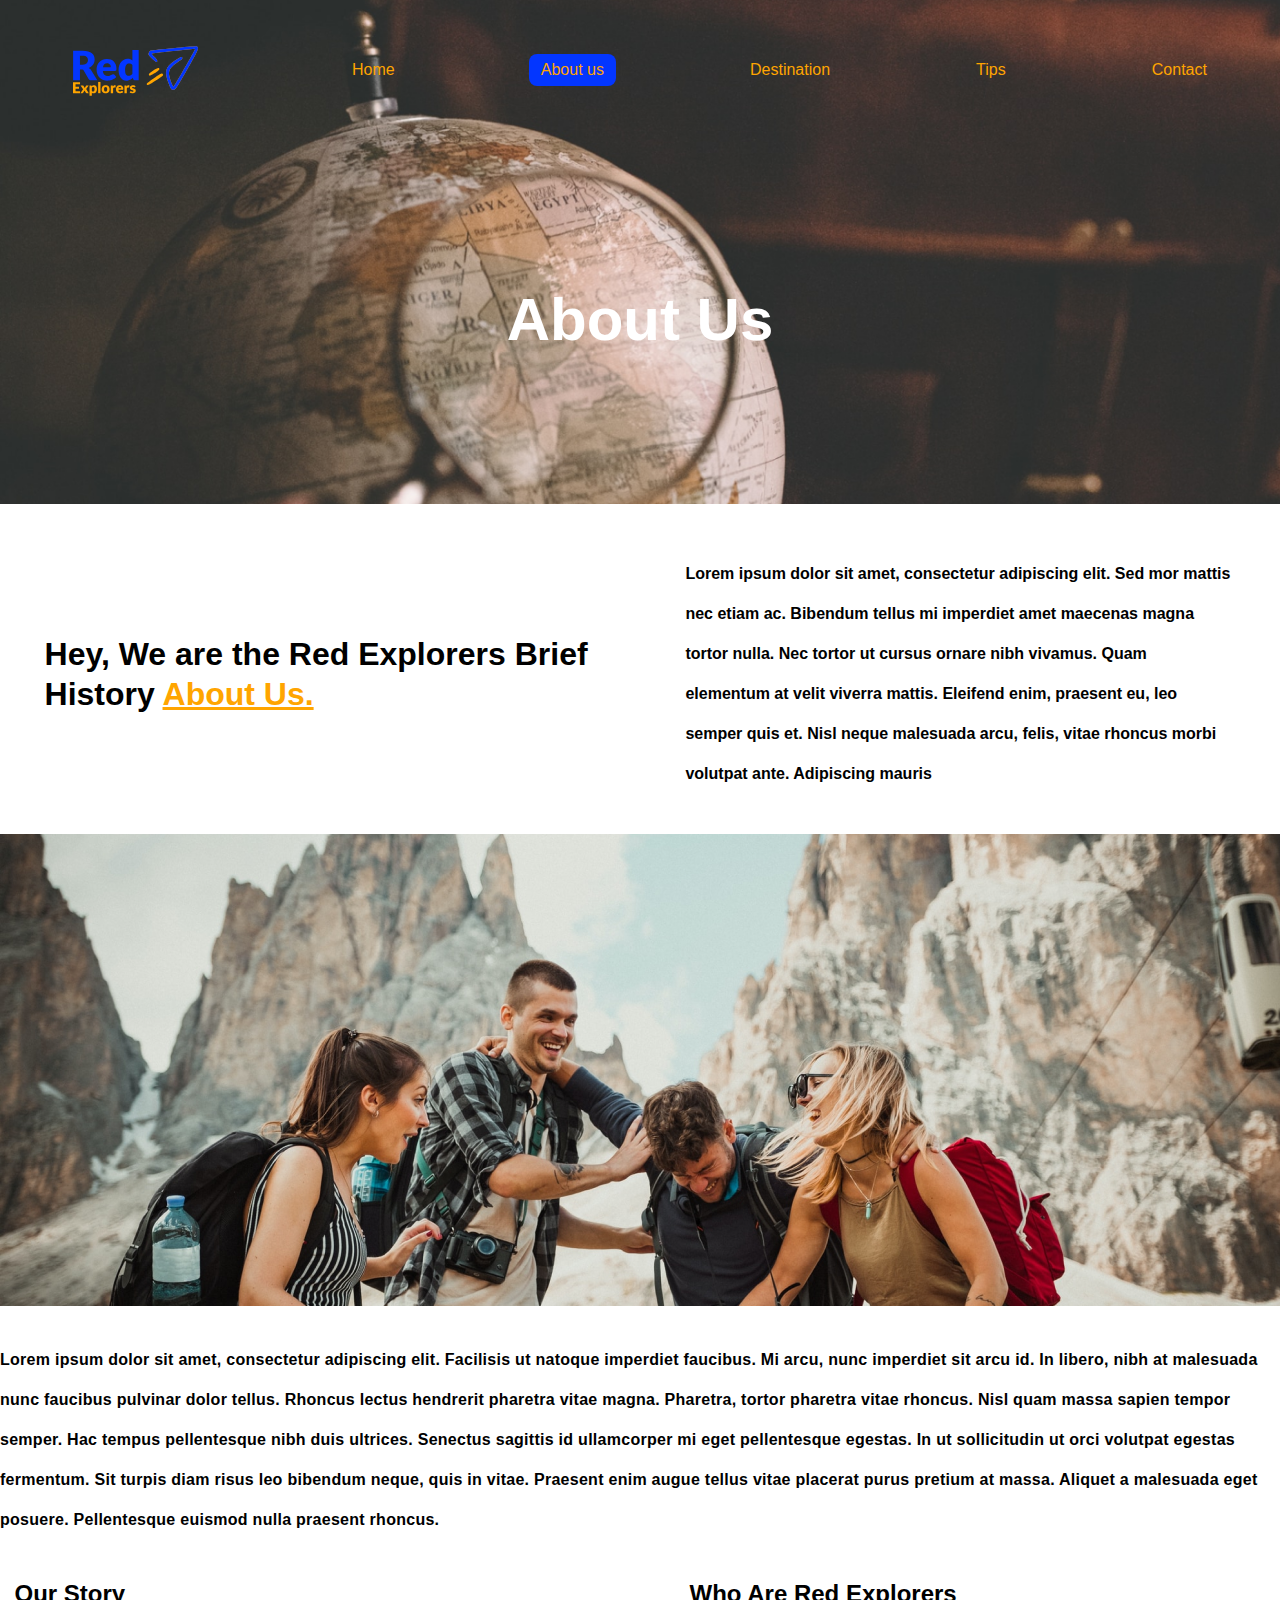
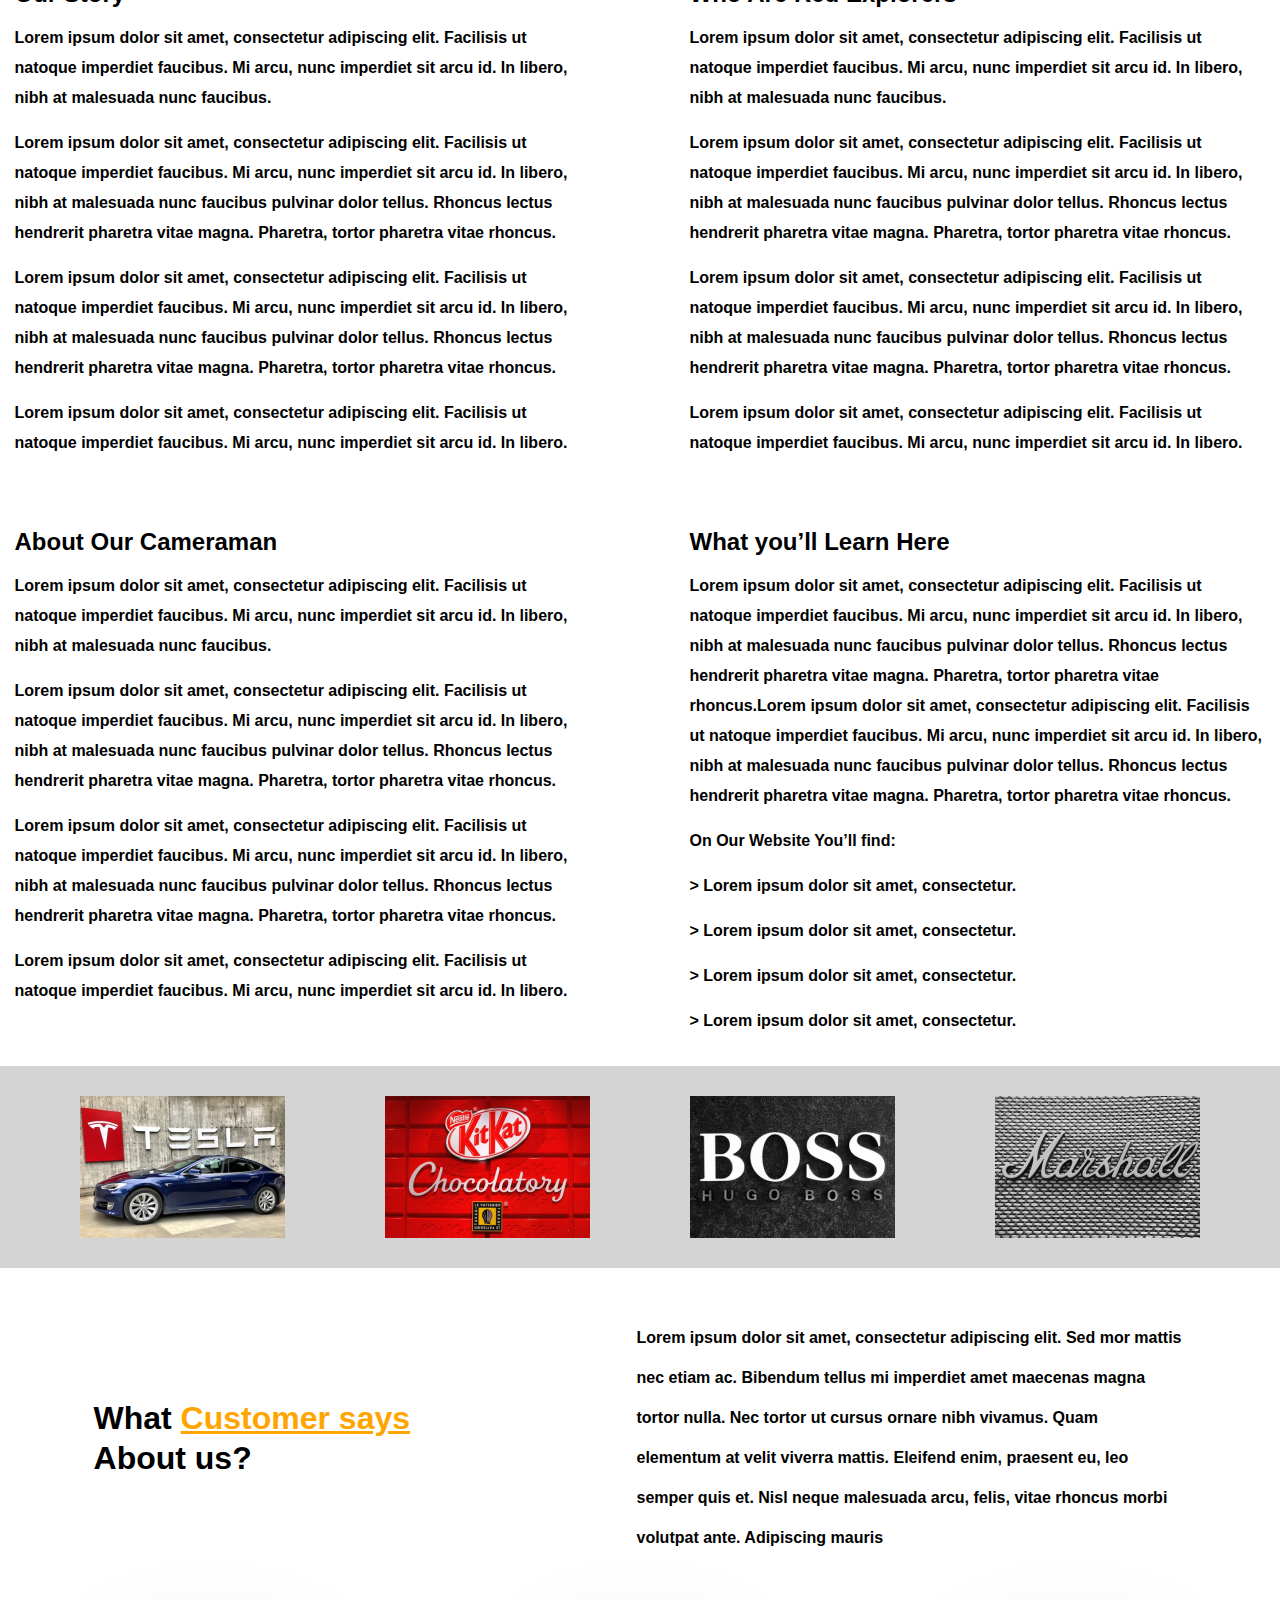
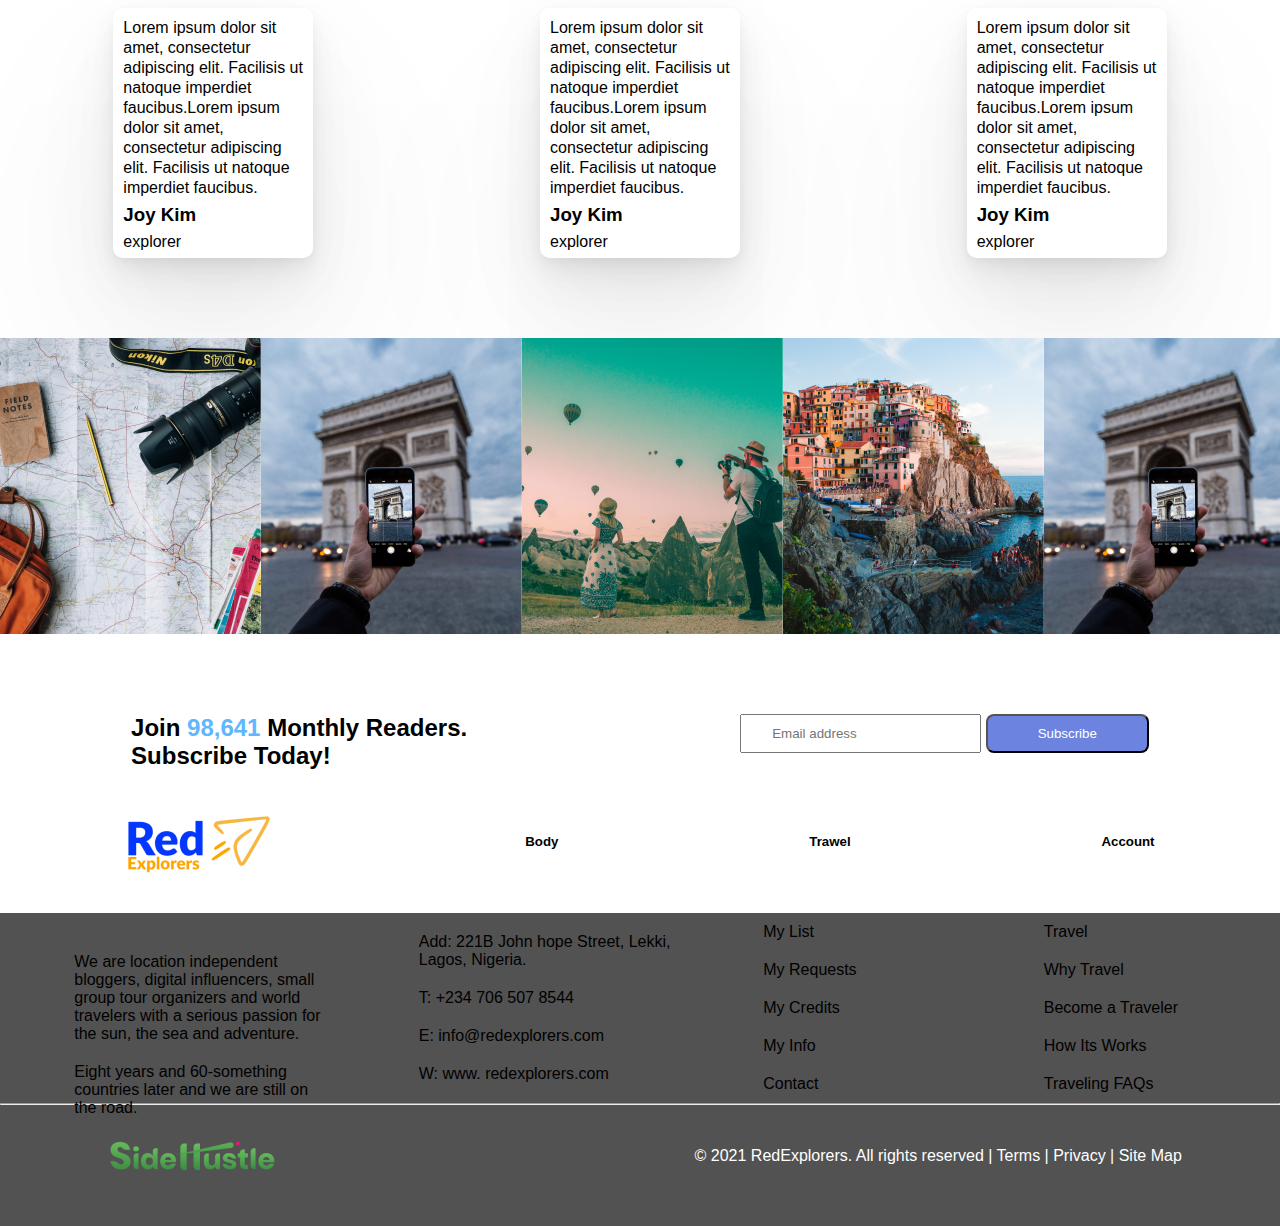
==== commit 1d6dda68: "final created" ====
--- a/aboutus.html
+++ b/aboutus.html
@@ -19,7 +19,9 @@
 
     <div class="welcomepage">
         <div class="navigationbar">
-            <img src="./assets/images/Logo (2).svg" alt="logo">
+            <div class="mainlogo">
+                <a href="./index.html"><img src="./assets/images/Logo (2).svg" alt="logo"></a>
+            </div>
             <a href="./index.html">Home</a>
             <a class="selected" href="./aboutus.html">About us</a>
             <a href="./destination.html">Destination</a>
--- a/assets/Css/style.css
+++ b/assets/Css/style.css
@@ -24,6 +24,7 @@
   align-items: center;
   margin-top: 40px;
 }
+
 
 .navigationbar a {
   text-decoration: none;
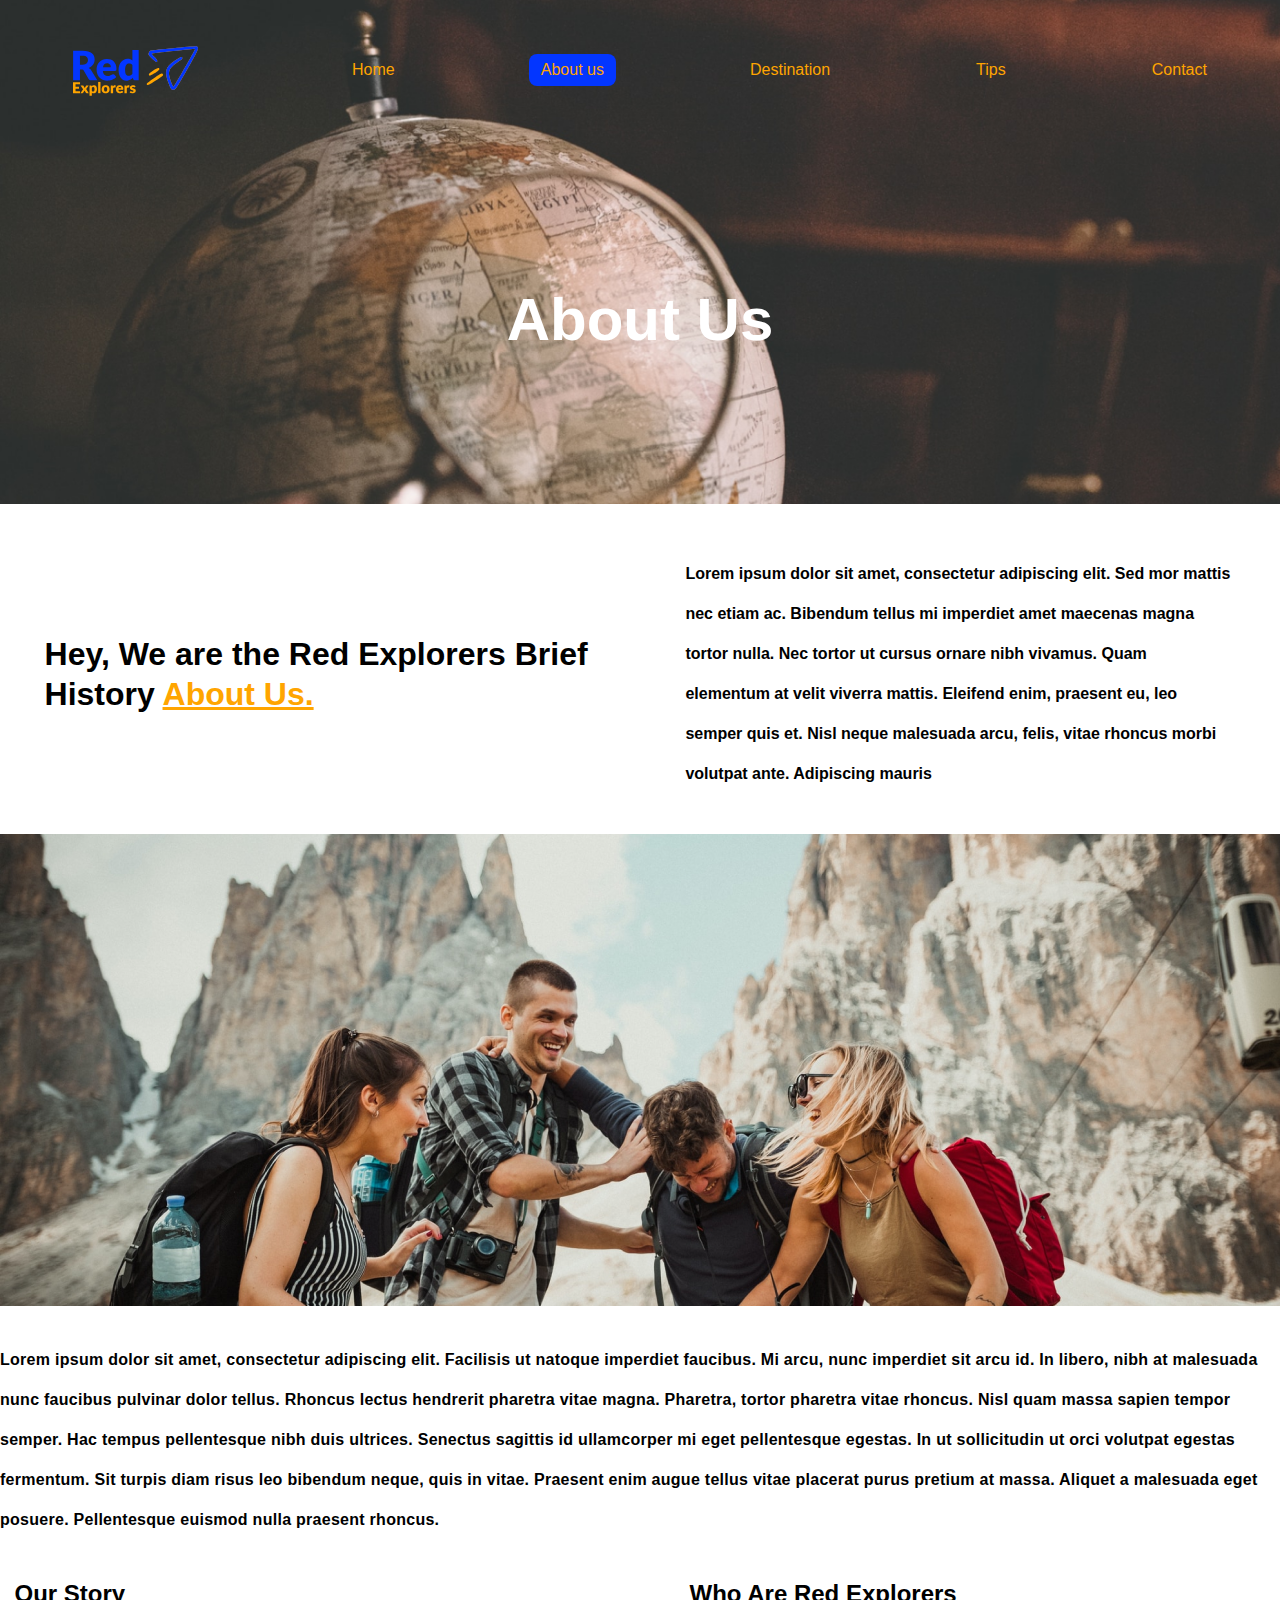
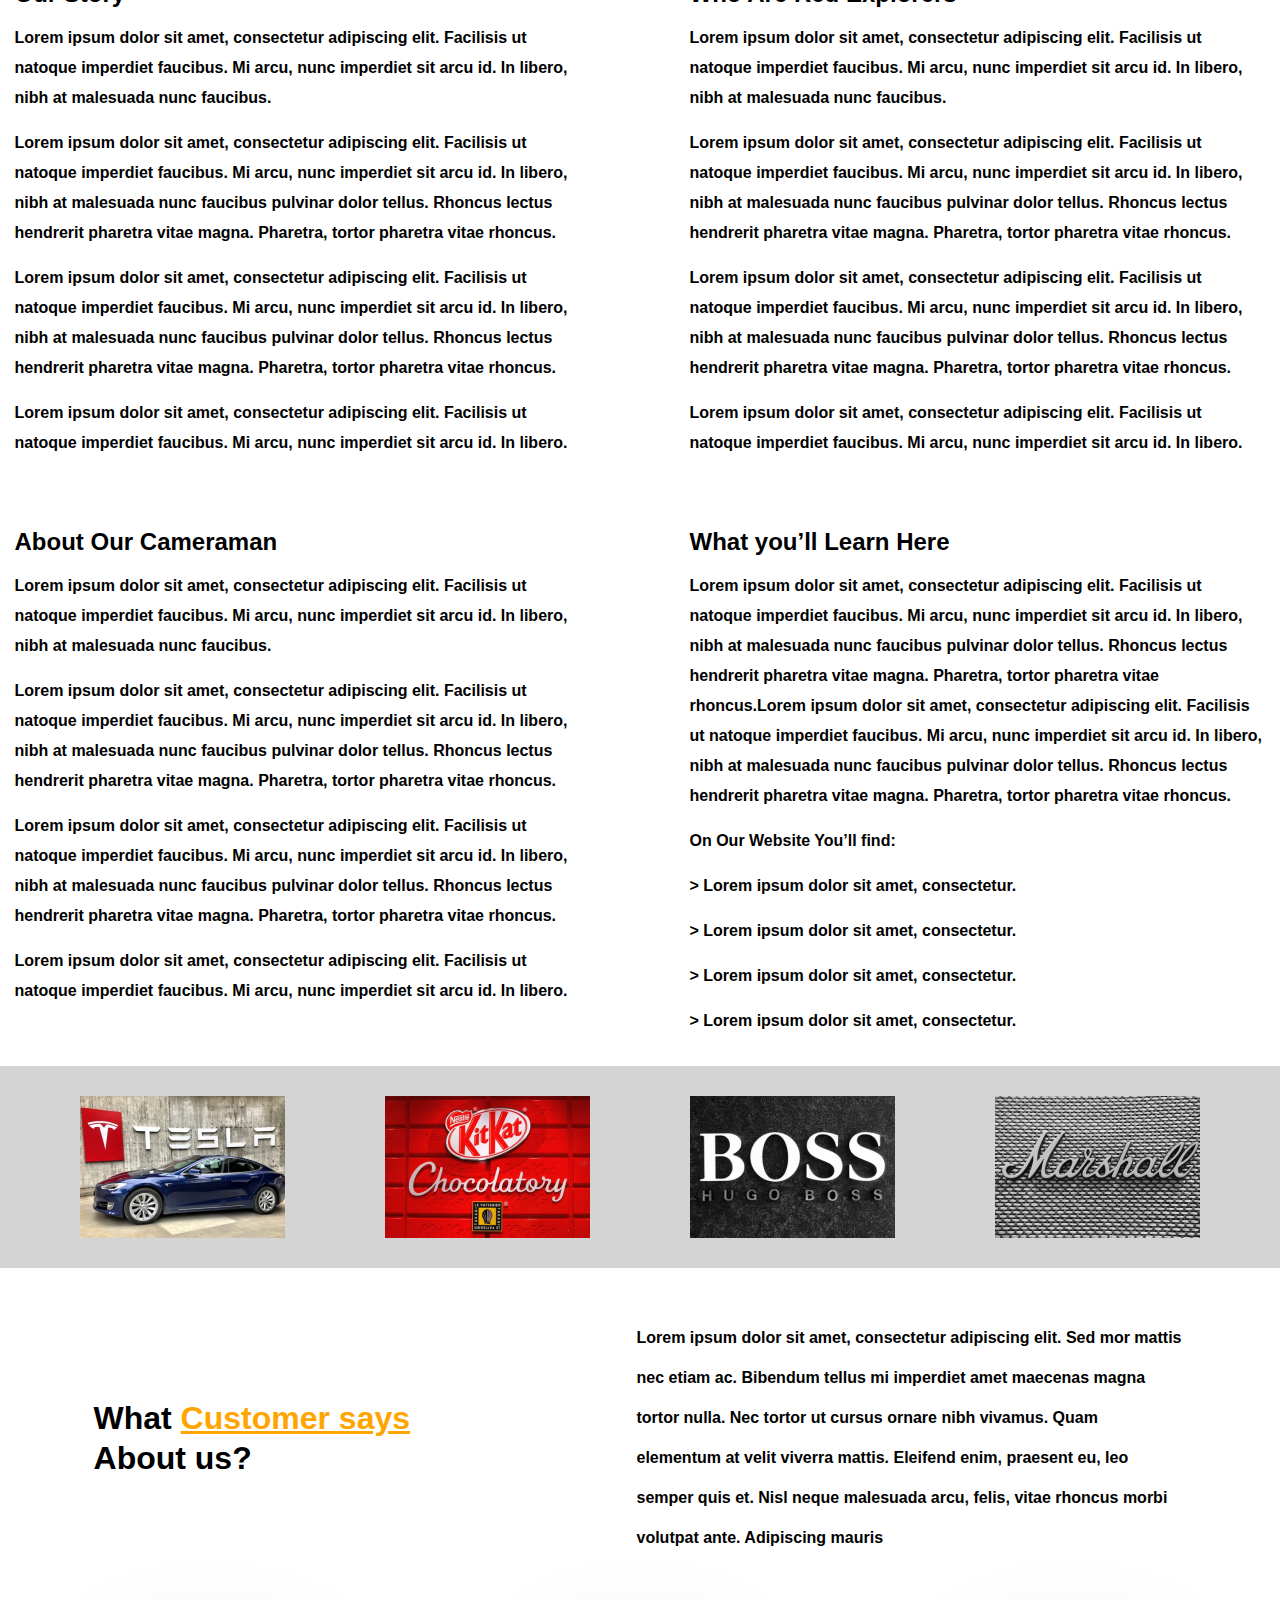
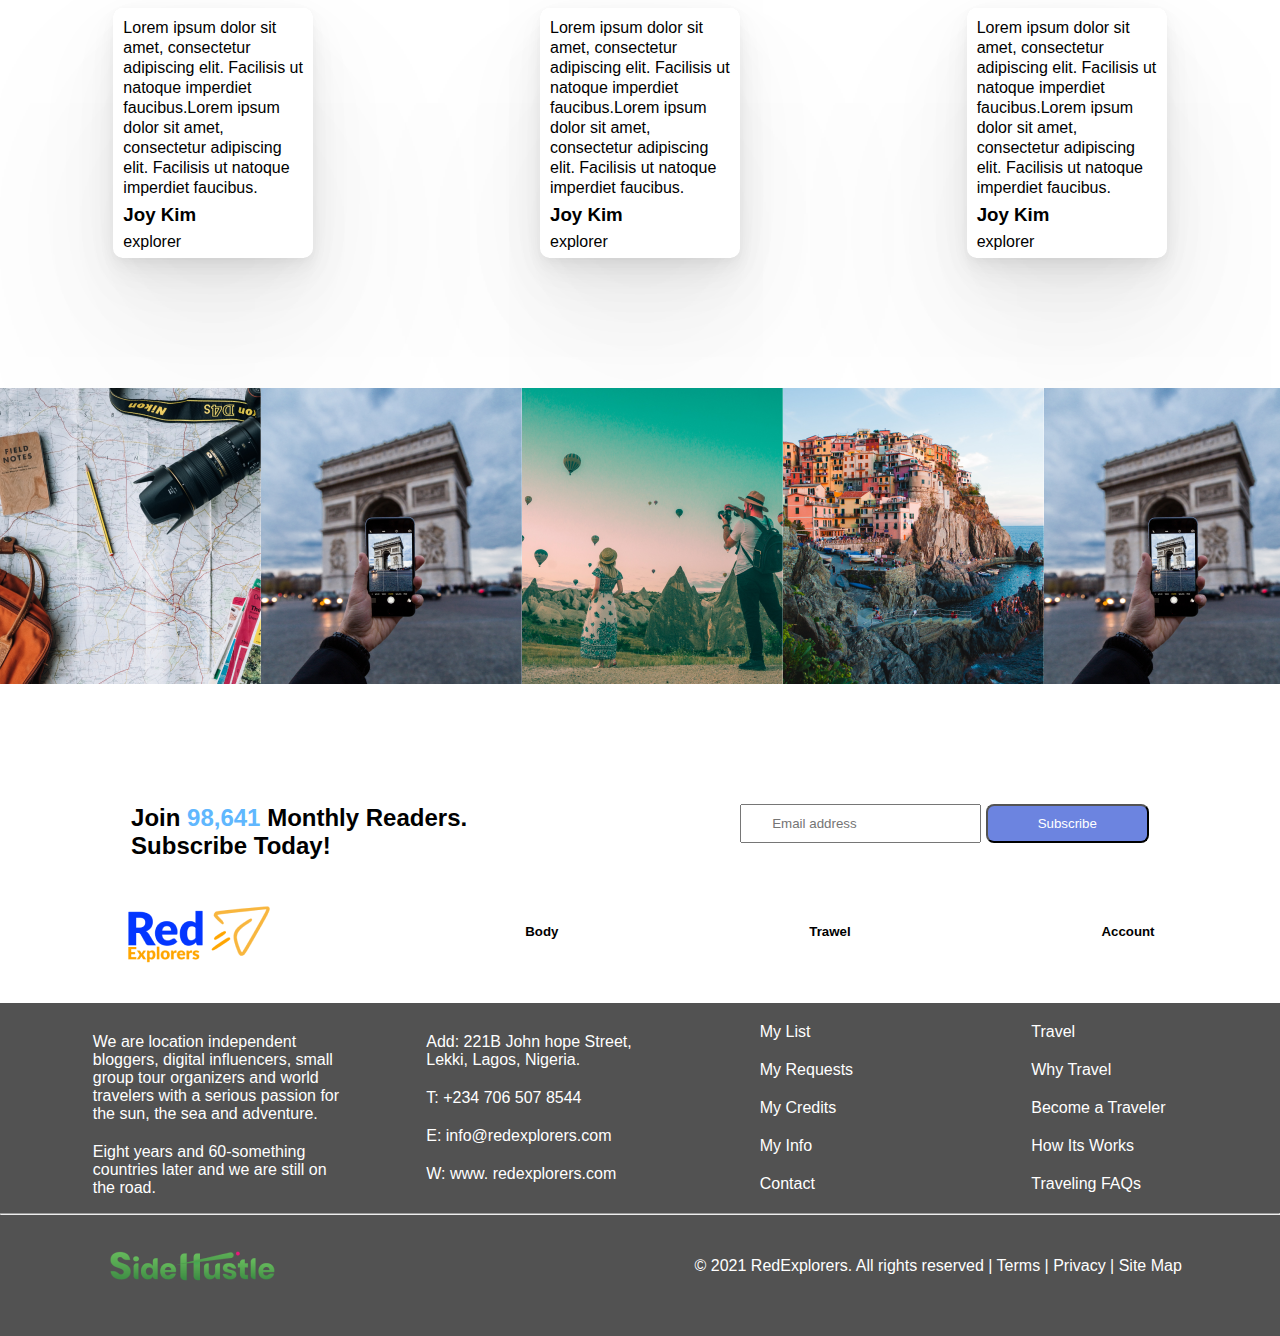
==== commit 7abef821: "final created" ====
--- a/aboutus.html
+++ b/aboutus.html
@@ -162,13 +162,24 @@
 
         </div>
     </div>
-    <div class="images">
-        <img src="./assets/images/qyAka7W5uMY.png" alt="">
-        <img src="./assets/images/O0zLR_lVt8I.png" alt="">
-        <img src="./assets/images/miKmVyq3qhE.png" alt="">
-        <img src="./assets/images/rknrvCrfS1k.png" alt="">
-        <img src="./assets/images/O0zLR_lVt8I.png" alt="">
-        <img src="./assets/images/qyAka7W5uMY.png" alt="">
+    <div class="sliderimages">
+        <div class="images">
+            <img src="./assets/images/qyAka7W5uMY.png" alt="">
+            <img src="./assets/images/O0zLR_lVt8I.png" alt="">
+            <img src="./assets/images/miKmVyq3qhE.png" alt="">
+            <img src="./assets/images/rknrvCrfS1k.png" alt="">
+            <img src="./assets/images/O0zLR_lVt8I.png" alt="">
+            <img src="./assets/images/qyAka7W5uMY.png" alt="">
+            <img src="./assets/images/O0zLR_lVt8I.png" alt="">
+            <img src="./assets/images/miKmVyq3qhE.png" alt="">
+            <img src="./assets/images/rknrvCrfS1k.png" alt="">
+            <img src="./assets/images/O0zLR_lVt8I.png" alt="">
+            <img src="./assets/images/qyAka7W5uMY.png" alt="">
+            <img src="./assets/images/miKmVyq3qhE.png" alt="">
+            <img src="./assets/images/rknrvCrfS1k.png" alt="">
+            <img src="./assets/images/O0zLR_lVt8I.png" alt="">
+            <img src="./assets/images/qyAka7W5uMY.png" alt="">
+        </div>
     </div>
     <div class="footer1">
         <h2 style="width: 26ch;">
--- a/assets/Css/style.css
+++ b/assets/Css/style.css
@@ -38,7 +38,7 @@
   background-color: #0336FF;
 }
 
-.navigationbar a:hover {
+.navigationbar .nav:hover {
   background-color: #0336FF;
 }
 
@@ -70,6 +70,7 @@
   width: 22ch;
   text-align: center;
   font-size: 64px;
+  padding: 10px;
 }
 
 .section1 span {
@@ -80,6 +81,7 @@
 .section1 span,
 .section1 p {
   font-size: 30px;
+  padding: 10px;
 }
 
 .location {
@@ -182,6 +184,10 @@
 .card4 i {
   background-color: white;
   padding: 6px;
+}
+.card4 img{
+  width: 100%;
+  object-fit: cover;
 }
 
 /* .icon{
@@ -214,6 +220,7 @@
 .card6 img {
   height: 60px;
   margin-right: 5px;
+  border-radius: 7px;
 }
 
 .card7 a {
@@ -258,6 +265,7 @@
 .card8 img {
   height: 60px;
   margin-right: 5px;
+  padding: 10px;
 }
 
 
@@ -351,6 +359,7 @@
   display: flex;
   gap: 40px;
   flex-direction: column;
+  margin-bottom: 10px;
 
 }
 
@@ -358,6 +367,7 @@
   width: 350px;
   height: 260px;
   object-fit: cover;
+  border-radius: 7px;
 }
 
 .card11 p {
@@ -382,6 +392,7 @@
 
 .card12 h1 {
   width: 32ch;
+  padding: 10px;
 }
 
 .card12 h1 span {
@@ -398,7 +409,7 @@
 .section2 {
   display: flex;
   justify-content: space-around;
-  background-color: rgb(207, 196, 196);
+   background-color: rgb(212, 202, 202);
 }
 
 .card1,
@@ -419,8 +430,31 @@
 
 .images {
   margin-top: 30px;
-  display: flex;
-}
+  display: flex;}
+
+  .images {
+  
+    width: 100%;
+    animation: slider 15s infinite linear;
+    display: flex;
+}
+
+@keyframes slider {
+    from {
+        transform: translateX(0);
+
+    }
+
+    to {
+        transform: translateX(-100%);
+
+    }
+}
+.sliderimages{
+  overflow: hidden;
+  width: 100%;
+}
+
 
 .footer1 {
   margin-top: 40px;
@@ -441,6 +475,7 @@
 
 .footer1 button:hover {
   background-color: blue;
+  cursor: pointer;
 }
 
 .footerhead {
@@ -452,6 +487,9 @@
 
 .footerhead h5 {
   font-weight: 900
+}
+.footerends{
+  padding: 20px;
 }
 
 .footerend1 {
@@ -461,7 +499,8 @@
   height: 150px;
   width: 20%;
   margin-left: 30px;
-  margin-top: 40px;
+  color: white;
+
 }
 
 .footerend2 {
@@ -470,6 +509,7 @@
   gap: 20px;
   height: 150px;
   width: 20%;
+  color: white;
 
 }
 
@@ -480,6 +520,7 @@
   gap: 20px;
   height: 170px;
   width: 15%;
+  
 
 }
 
@@ -487,7 +528,8 @@
 .footerend3 a,
 .footerend4 a {
   text-decoration: none;
-  color: black;
+  color: white;
+
 }
 
 .footerends {
